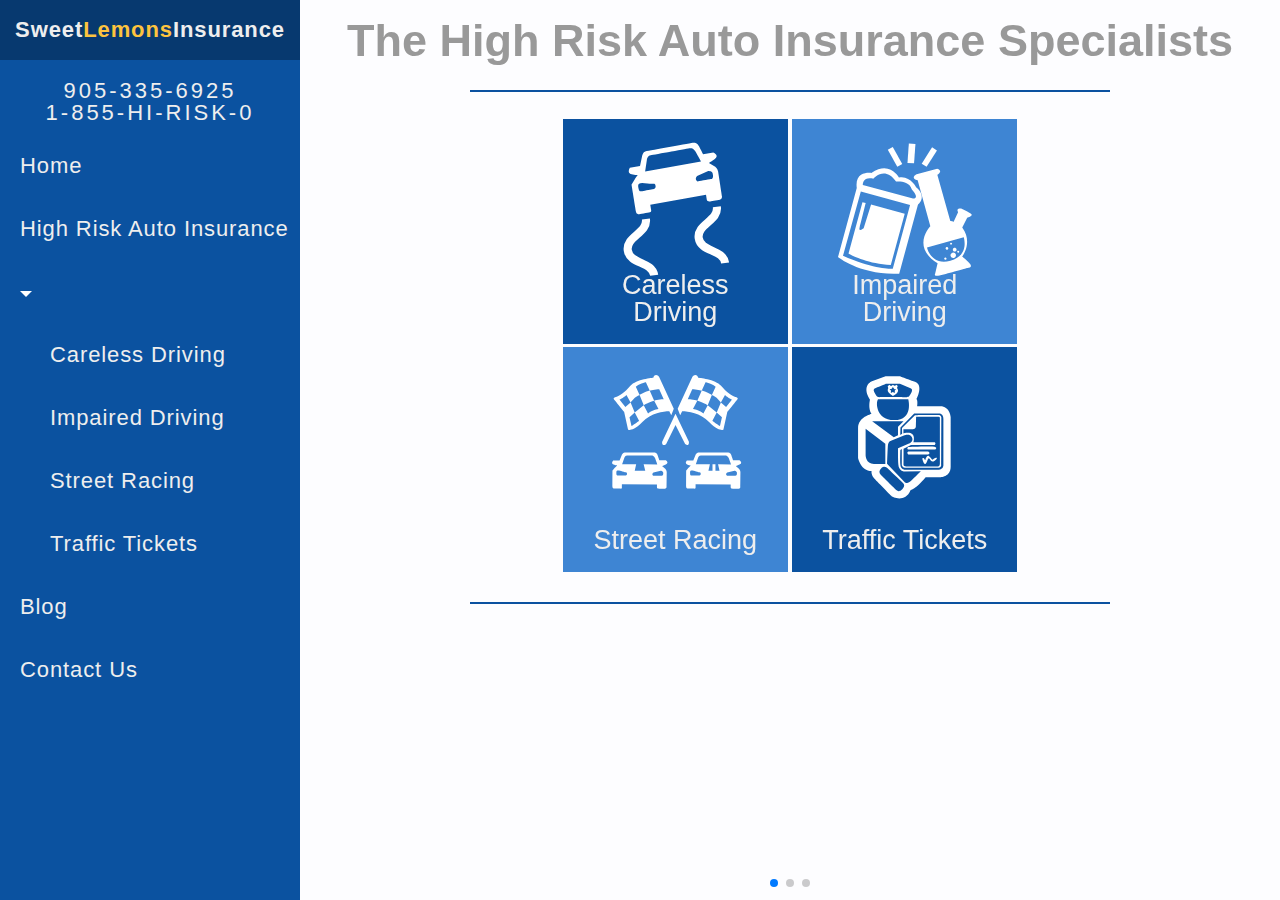
==== html/index.html @ dff1c1fb "added swiper pagination, + lots of debugging -jack" ====
<!DOCTYPE html>
<html>
<head>
	<meta charset="utf-8">
	<meta name="viewport" content="width=device-width, initial-scale=1.0, user-scalable=no, width=360, height=640">
	<meta name="description" content="High Risk Auto Insurance | Burlington.">
	<meta name="author" content="Arkell Tech Inc">
	<title>Sweet Lemons Insurance</title>
	<link rel="stylesheet" href="style/style.css">
	<link rel="stylesheet" href="swiper/css/swiper.min.css">
	<script src="https://ajax.googleapis.com/ajax/libs/jquery/3.3.1/jquery.min.js"></script>
</head>
<body>

	
	<div id="container" class="containerPortrait">
		<div id="content" class="contentPortrait">
			<!----------------------- content goes here ----------------------->
				<!-- Slider main container -->
				<div class="swiper-container">
					<!-- Additional required wrapper -->
					<div class="swiper-wrapper">
						<!-- Slides -->
						
						<!-- Page 1 --------------------------------------->
						<div id="page1" class="swiper-slide">
							<h1 class="pageTitle">The High Risk Auto Insurance Specialists</h1>
							<div class="hLine"></div>
							<div id="boxContainer">
						
								<div id="carelessDrivingBox" class="iconBox">
									<div class="icons"><img src="icons/cdIcon.svg" alt="Careless Driving Icon"></div>
									<div class="iconLabel">Careless Driving</div>
								</div>
							
								<div id="impairedDrivingBox" class="iconBox">
									<div class="icons"><img src="icons/idIcon.svg" alt="Impaired Driving Icon"></div>
									<div class="iconLabel">Impaired Driving</div>
								</div><br />
							
								<!-- 2 elements per line-->
							
								<div id="streetRacingBox" class="iconBox">
									<div class="icons"><img src="icons/srIcon.svg" alt="Street Racing Icon"></div>
									<div class="iconLabel">Street Racing</div>
								</div>
							
								<div id="trafficTicketsBox" class="iconBox">
								
									<div class="icons"><img src="icons/ttIcon.svg" alt="Traffic Tickets Icon"></div>
									<div class="iconLabel">Traffic Tickets</div>
								</div>
							
							</div>
							<div class="hLine"></div>
						</div>
						
						<!-- Page 2 --------------------------------------->
						<div id="page2" class="swiper-slide">
							<h1 class="pageTitle">Why am I a High Risk Driver?</h1>
							<div class="infoBoxLine">
								<div class="infoBox">
									<div class="infoBoxTitle">Speeding</div>
									<div class="infoBoxContent">1-15km/h</a>.</div>
									<div class="infoBoxHighlight">$17.50 - $52.50<br />0 Demerit Points</div>
									<a href=""><div class="infoBoxLink">Read more on speeding.</div></a>
									<a href="http://ontariospeeding.com/speeding-ticket-penalties/speeding-ticket-fines/"><div class="infoBoxFooter">A detailed breakdown of speeding ticket costs</div></a>
								
								</div>
							</div>
							<div class="didYouKnowBox">
								<div class="didYouKnow">Going faster?</div>
									<ul>
										<li>1-15km/h</li>
										<li>16-29km/h</li>
										<li>30-49km/h</li>
										<li>50+km/h</li>
										<li>Fighting a ticket</li>
									</ul>
							</div>
							<div class="phoneBox"><a href="tel:1-855-447-4750">Call us for a FREE QUOTE: 1-855-HI-RISK-0</a></div>
						</div>
						
						<!-- Page 3 --------------------------------------->
						<div id="page3" class="swiper-slide">
							<br>
							Heyyyy woah look i'm a page 3
						</div>
						
					</div>
					
					<!-- Pagination buttons -->
					<div class="swiper-pagination"></div>
					
				</div>
			<!----------------------- content ends here ----------------------->
		</div>
		
		
		<div id="botMenu" class="botMenuPortrait">
			<div id="botLeft">
				<div id="botTitle">Home Page</div>
				<div id="botSubTitle">High Risk Auto Insurance Specialists<br />1/5</div>
			</div>
			<div id="botRight"></div>		
		</div>
		
		
		<div id="blackBox" onclick="hideMenu()"></div>
	
	</div>
	
	
	<div id="sideMenu" class="sideMenuPortrait">
		<ul>
			<a href=""><li id="sideMenuTitle" class="sideMenuTitlePortrait">Sweet<div class="lemons">Lemons</div>Insurance</li></a>
			<li id="sideMenuPhone"><a href="tel:905-335-6925">905-335-6925</a><br /><a href="tel:1-855-447-4750">1-855-HI-RISK-0</a></li>
			<a href=""><li>Home</li></a>
			<a href=""><li>High Risk Auto Insurance <div id="dropDownArrow"></div></li></a>
			<a href=""><li class="subMenu">Careless Driving</li></a>
			<a href=""><li class="subMenu">Impaired Driving</li></a>
			<a href=""><li class="subMenu">Street Racing</li></a>
			<a href=""><li class="subMenu">Traffic Tickets</li></a>
			<a href=""><li>Blog</li></a>
			<a href=""><li>Contact Us</li></a>
		</ul>
	</div>
	<div id="topMenu" class="topMenuPortrait">
		<button id="menuButton" class="menuButtonPortrait" onclick="toggleMenu()">I I I</button>
		<a href="tel:1-855-447-4750">
			<button id="phoneIcon" onclick="togglePhone()"><img src="icons/phoneIcon.svg" alt="Phone Icon"></button></a>
	</div>
	<div id="topTitle" class="topTitlePortrait">
		<button id="title" onclick="sendHome()">Sweet<div class="lemons">Lemons</div>Insurance</button>
	</div>
	
	
	<script type="text/javascript" src="swiper/js/swiper.min.js"></script>
	<script type="text/javascript" src="scripts/dopamine.js"></script>
</body>

</html>
---- html/style/style.css ----
/*--------------------------------------------------------------------- CSS RESET -------------------------------------------------------------------------- */
html, body, div, span, applet, object, iframe,
h1, h2, h3, h4, h5, h6, p, blockquote, pre,
a, abbr, acronym, address, big, cite, code,
del, dfn, em, font, img, ins, kbd, q, s, samp,
small, strike, strong, sub, sup, tt, var,
dl, dt, dd, ol, ul, li,
fieldset, form, label, legend,
table, caption, tbody, tfoot, thead, tr, th, td {
	margin: 0;
	padding: 0;
	border: 0;
	outline: 0;
	font-weight: inherit;
	font-style: inherit;
	font-size: 100%;
	vertical-align: baseline;
	text-decoration: none;
}
section, article, aside, header, footer, nav, dialog, figure {
	display:block;
}
:focus {
	outline: 0;
}
body {
	line-height: 1;
	color: black;
	background: white;
	overflow: hidden;
}
ol, ul {
	list-style: none;
}
table {
	border-collapse: separate;
	border-spacing: 0;
}
caption, th, td {
	text-align: left;
	font-weight: normal;
}
blockquote:before, blockquote:after,
q:before, q:after {
	content: "";
}
blockquote, q {
	quotes: "" "";
}
/*--------------------------------------------------------------------- END OF RESET -------------------------------------------------------------------------- */
*{
	font-family: Calibri, Candara, Segoe, "Segoe UI", Optima, Arial, sans-serif;
	box-sizing: border-box;
	color: #EEE;
}
li:hover {
	background-color: rgba(255, 255, 255, 0.2);
}
body {
	background-color: #FDFDFF;
}
.addressButton {
	padding: 2vh 0 0 0;
	float: right;
	color: #333;
	font-weight: 100;
	font-size: 3.5vmin;
	font-style: italic;
	display: inline-block;
	width: 40%;
	text-align: center;
}
.addressButton img {
	width: 8vmin;
	height: 8vmin;
}
.addressText {
	float: left;
	padding: 4vh 0 0 0;
	display: inline-block;
	color: inherit;
	width: 60%;
}
.alignLeft {
	text-align: left;
	text-indent: 5vmin;
}

.callBackBox {
	text-align: center;
	color: white;
	font-weight: bold;
	font-size: 4vmin;
	letter-spacing: 0.1vmin;
	padding: 1.5vh 3vw 1.5vh 3vw;
	border-radius: 1vmin;
	background-color: #029eb6;
	width: 90%;
	margin: 2vh auto 2vh auto;
	box-shadow: 0.5vmin 0.5vmin 1vmin #888;
}
.contentContainer {
	border-top: 1px solid #CCC;
	width: 92%;
	margin: 0 auto 0 auto;
	padding: 2vh 0 0 0;
}
.darker {
	color: #333 !important;
}
.didYouKnowBox {
	display: inline-block;
	float: right;
	margin: 4vh 0 0 0;
	padding: 3vh 0 0 4vw;
	text-align: left;
	width: 40%;
}
.didYouKnow {
	color: #555 !important;
	font-weight: bold;
	font-size: 5vmin;
	letter-spacing: 0.2vmin;
	margin: 0 0 2vh 0;
}
.didYouKnowBox ul li {
	color: #0b52a0;
	line-height: 5vh;
	font-weight: bold;
	font-size: 3.5vmin;
}

.displayNone {
	display: none;
}
.emailIcon {
	display: inline-block;
	margin: 0 2vmin 0 2vmin;
}
.emailIcon img {
	width: 5vmin;
	height: 5vmin;
}
.extIcon {
	margin: 0 2vmin 0 2vmin;
	display: inline-block;
}
.extIcon img {
	width: 5vmin;
	height: 5vmin;
}
.fullListing {
	display: inline-block;
	line-height: 4vmin !important;
	vertical-align: middle;
}
.fullListing img {
	vertical-align: top;
	width: 4vmin !important;
	height: 4vmin !important;
}
.hLine {
	width: 30%;
	border-bottom: 2px solid #0b52a0;
	line-height: 1vh;
	margin: 3vh auto 3vh auto;
	/* do a line */
}
.hoursBox {
	color: #666;
	font-weight: bold;
	font-size: 3vmin;
	line-height: 3.5vmin;
	letter-spacing: 0.2vmin;
	padding: 2vh 3vw 2vh 3vw;
	border-radius: 2vmin;
	background-color: #FFFFBD;
	margin: 2vh auto 2vh auto;
	width: 80%;
	text-align: center;
}
.iconBox {
	position: relative;
	display: inline-block;
	width: 25vmin;
	height: 25vmin;
}
.iconLabel {
	position: absolute;
	font-size: 3vmin;
	width: 100%;
	bottom: 0;
	padding: 2vmin;
}
.icons {
	width: 25vmin;
	height: 25vmin;
	object-fit: contain;
}
.icons img{
	display: block;
	margin: 2.5vmin auto 0 auto;
	vertical-align: middle;
	width: 15vmin;
	height: 15vmin;
	
}
.infoBoxLine {
	display: inline-block;
	float: left;
	margin: 2vh 0 2vh 0;
	width: 60%;
	border-right: 1px solid #EEE;
	padding: 0 0 0 0;
}
.infoBox {
	width: 90%;
	height: 100%;
	margin: 2vh 0 2vh 0;
	padding: 3vh 3vw 3vh 3vw;
	border: 1px solid #EEE;
	border-radius: 0.5vmin;
	text-align: left;
	background-color: white;
}
.infoBoxAddress {
	color: #555;
	font-weight: bold;
	font-size: 3.5vmin;
	line-height: 3.5vmin;
}
.infoBoxContent {
	color: #555;
	font-weight: regular;
	font-size: 4vmin;
	letter-spacing: 0.1vmin;
	padding: 2vh 0 2vh 0;
}
.infoBoxFooter {
	color: #0b52a0;
	text-align: center;
	font-weight: regular;
	font-size: 3vmin;
	letter-spacing: 0.1vmin;
	padding: 1vh 0 1vh 0;
}
.infoBoxHighlight {
	color: #666;
	font-weight: bold;
	font-size: 3vmin;
	line-height: 3.5vmin;
	letter-spacing: 0.1vmin;
	padding: 2vh 3vw 2vh 3vw;
	border-radius: 2vmin;
	background-color: #D7FFFF;
}
.infoBoxLink {
	text-align: center;
	color: white;
	font-weight: bold;
	font-size: 3vmin;
	letter-spacing: 0.1vmin;
	padding: 1.5vh 3vw 1.5vh 3vw;
	border-radius: 1vmin;
	background-color: #029eb6;
	width: 80%;
	margin: 2vh auto 2vh auto;
	box-shadow: 0.1vmin 0.1vmin 0.1vmin #AAA;
}
.infoBoxTitle {
	color: #555;
	font-weight: bold;
	font-size: 5vmin;
	letter-spacing: 0.2vmin;
}
.jobTitle {
	color: #333;
	font-weight: 100;
	padding: 0 0 0.5vh 0;
}
.leftContainer {
	display: inline-block;
	float: left;
	width: 40%;
	border-right: 1px solid #CCC;
}
.lemons {
	display: inline;
	color: #fdc43e !important;
}
.page {
	position: absolute;
	width: inherit;
	height: 100%;
}
.pageSubTitle {
	color: #999;
	font-size: 4vmin;
	font-weight: bold;
	text-align: left;
}
.pageTitle {
	color: #999;
	font-size: 5vmin;
	font-weight: bold;
	margin-top: 2vh;
}
.phoneBox {
	text-align: center;
	color: white;
	font-weight: bold;
	font-size: 4vmin;
	letter-spacing: 0.1vmin;
	padding: 1.5vh 3vw 1.5vh 3vw;
	border-radius: 1vmin;
	background-color: #fdc43e;
	width: 90%;
	margin: 2vh auto 2vh auto;
	box-shadow: 0.5vmin 0.5vmin 1vmin #888;
}
.phoneBox a {
	color: inherit;
}
.rightContainer {
	display: inline-block;
	float: right;
	width: 60%;
	padding: 0 0 0 4vmin;
	height: 100%;
}
.selected {
	background-color: rgba(255, 255, 255, 0.2);
}
.staffMember {
	border-top: 1px solid #CCC;
	padding-top: 1vh;
	margin: 1vh auto 0 auto;
	width: 90%;
	color: #333;
	font-size: 3.5vmin;
	font-weight: bold;
	line-height: 5vmin;
}
.subMenu {
	text-indent: 30px;
	font-weight: lighter;
}
.swiper-container {
	width: 100%;
	height: 100%;
	
	
	text-align: center;
}
.swiper-scrollbar {
	height: 20vh;
}
.swiper-slide {
	color:black;
}
.swiper-wrapper {
	
}
.text2 {
	text-align: left;
	font-size: 5vw;
	font-weight: lighter;
	text-indent: 5vw;
	line-height: 5vw;
	color: #1c252b;
}
.underline {
	color: inherit;
	text-decoration: underline;
}
/* ------------------------------------------------ Common ID styles ------------------------------------------------- */
#bigolbox {
	position: absolute;
	top: 5%;
	left: 5%;
	width: 90%;
	height: 90%;
	text-align: center;
	vertical-align: middle;
	color: black;
}
#blackBox {
	position: absolute;
	top: 0;
	left: 0;
	width: 100%;
	height: 100%;
	background: linear-gradient(to right, black, rgba(255,0,0,0));
	opacity: 0;
	z-index: 11;
}
#boxContainer {
	width: 100%;
	margin: 0 auto 0 auto;
}
#botMenu {
	
}
#botLeft {
	position: relative;
	float: left;
	display: inline;
	text-align: center;
	width: 30vw;
	height: 20vh;
	color: white;
}
#botRight {
	position: relative;
	float: right;
	display: inline;
	width: 70vw;
	height: 20vh;
	background-color: #0b52a0;
}
#botSubTitle {
	font-size: 1.8vh;
	line-height: 2vh;
	width: 90%;
	margin: 0 auto 0 auto;
}
#botTitle {
	
	font-size: 3vh;
	border: 2px solid white;
	width: 20vw;
	padding: 1vh 1vh 1.5vh 1vh;
	margin: 2vh auto 2vh auto;
}
#carelessDrivingBox {
	background-color: #0b52a0;
}

#container {
	position: absolute;
	width: inherit;
	
}
#content {
	
	top: 0;
	left: 0;
	width: 100%;
	text-align: center;
	
}
#dropDownArrow {
	display: inline-block;
	width: 0; 
	height: 0;
	padding-bottom: 2px;
	border-left: 6px solid transparent;
	border-right: 6px solid transparent;
	border-top: 6px solid white;
}
#impairedDrivingBox {
	background-color: #3E85D3;
}
#map {
	width: 40vmin;
	height: 40vmin;
}
#menuButton {
	position: relative;
	z-index: 10;
	float: left;
	display: block;
	width: calc(10vh);
	height: calc(10vh);
	min-height: 44px;
	font-size: 4vh;
	letter-spacing: -0.5vh;
	background-color: #0b52a0;
	border: none;
	/* various browser font rotators and de-selectors*/
	-webkit-transform: rotate(-90deg);
	-moz-transform: rotate(-90deg);
	-ms-transform: rotate(-90deg);
	-o-transform: rotate(-90deg);
	filter: progid:DXImageTransform.Microsoft.BasicImage(rotation=3);
	-webkit-user-select: none;      
	-moz-user-select: none;
	-ms-user-select: none; 
	user-select: none;
}
#phoneIcon {
	position: relative;
	z-index: 10;
	float: right;
	display: inline-block;
	width: calc(10vh);
	height: calc(10vh);
	min-width: 44px;
	min-height: 44px;
	background-color: #0b52a0;
	border: none;
}
#phoneIcon img {
	width: 8vmin;
	height: 8vmin;
}
#sideMenu {
	position: absolute;
	display: table;
	background-color: #0b52a0;
	z-index: 20;
}
#sideMenu ul {
	display: table-cell;
}
#sideMenu ul li {
	display: block;
	padding-left: 20px;
	vertical-align: middle;
	line-height: 7vh;
	font-size: 5vw;
	letter-spacing: 0.1vmin;
	font-weight: regular;
}
#sideMenuPhone {
	background-color: #0b52a0;
	font-weight: bold;
	text-align: center;
}
#sideMenuTitle {
	background-color: rgba(0, 0, 0, 0.3);
	font-weight: bold;
	text-align: center;
}
#streetRacingBox {
	clear: both;
	background-color: #3E85D3;
}
#title {
	background-color: #0b52a0;
	border: none;
	font-size: 5vw;
	text-align: center;
}
#topMenu {
	position: absolute;
	line-height: 10vh;
}
#topTitle {
	position: relative;
	line-height: 10vh;
	width: 100%;
	text-align: center;
	background-color: #0b52a0;
}
#trafficTicketsBox {
	background-color: #0b52a0;
}

/* ---------------------------Portrait Classes-------------------------------- */
	
	.botMenuPortrait {
		position: absolute;
		top: 70vh;
		left: 0;
		width: 100vw;
		height: 20vh;
		background-color: #0b52a0;
	}
	.containerPortrait {
		top: 10vh;
		left: 0;
		height: 90vh;
	}
	.contentPortrait {
		height: calc(100% - 20vh);
	}
	.menuButtonPortrait {
	}
	.pageTitlePortrait {

	}
	.sideMenuPortrait {
		top: 10vh;
		left: -300px;
		width: 300px;
		height: 90vh;
	}
	.sideMenuPhonePortrait {
		display: none !important;
	}
	.sideMenuTitlePortrait {
		display: none !important;
	}
	.topMenuPortrait {
		top: 0;
		left: 0;
		width: 100vw;
		height: 10vh;
		background-color: #0b52a0;
	}

/* -------------------------------------Landscape classes --------------------------------------*/
	.blackBoxLandscape {
		display: none;
	}
	.botMenuLandscape {
		display: none !important;
	}
	.containerLandscape {
		top: 0;
		left: 300px;
		height: 100vh;
	}
	.contentLandscape {
		height: 100%;
	}
	.menuButtonLandscape {
		display: none !important;
	}
	.pageTitleLandscape {
	}
	.sideMenuLandscape {
		top: 0;
		left: 0;
		width: 300px;
		height: 100vh;
	}
	.sideMenuLandscape ul li {
		font-size: 22px !important;
	}
	.sideMenuPhoneLandscape {
		font-weight: normal !important;
		letter-spacing: 3px !important;
		font-size: 22px !important;
		line-height: 22px !important;
		padding: 20px 0 10px 0 !important;
	}
	.sideMenuPhoneLandscape a {
		/*pointer-events: none;*/
	}
	.sideMenuTitleLandscape {
		font-size: 22px !important;
		line-height: 60px !important;
		padding: 0px !important;
	}
	.topMenuLandscape {
		display: none !important;
	}
	.topTitleLandscape {
		display: none !important;
	}
	
/* ------------------------------------------------ Class Media Queries ------------------------------------------------- */
@media screen and (min-width: 800px) {
	.text2 {
		font-size: 24px;
		line-height: 32px;
		margin-left: auto;
		margin-right: auto;
		text-indent: 0;
		width: 50vw;
	}
	.hLine {
		width: 50vw;
		margin-left: auto;
		margin-right: auto;
	}
}
@media screen and (min-width: 450px) and (orientation: portrait) {
	.sideMenuPortrait ul li {
		font-size: 3vw !important;
	}
}
@media (min-aspect-ratio: 3/4) {
	.botMenuPortrait {
		display: none !important;
	}
	.contentPortrait {
		height: 100%;
	}
}
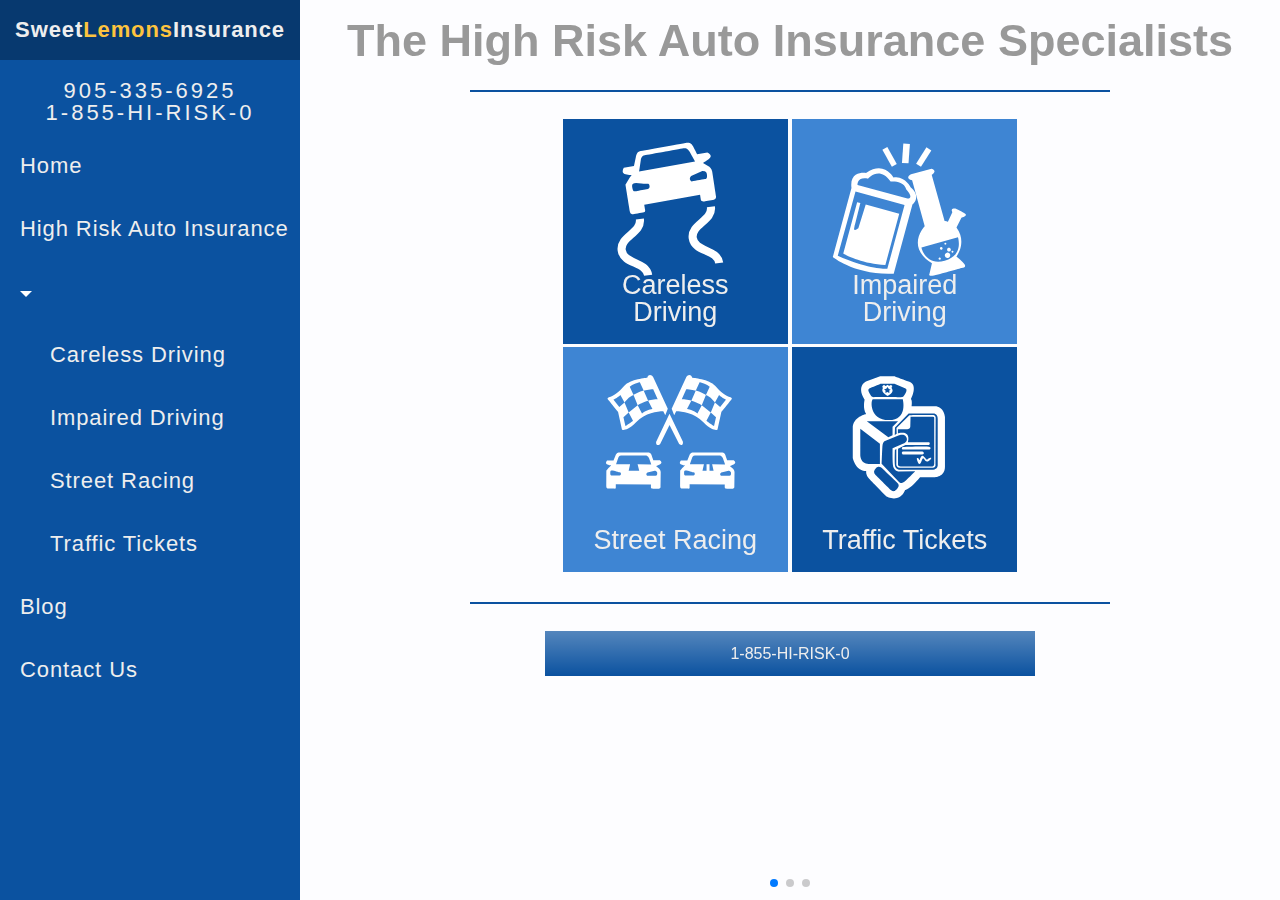
==== commit 20e972dd: "i did stuff" ====
--- a/html/index.html
+++ b/html/index.html
@@ -53,40 +53,23 @@
 							
 							</div>
 							<div class="hLine"></div>
+							<div class="phoneBox"><a href="tel:1-855-447-4750">1-855-HI-RISK-0</a></div>
 						</div>
 						
 						<!-- Page 2 --------------------------------------->
 						<div id="page2" class="swiper-slide">
-							<h1 class="pageTitle">Why am I a High Risk Driver?</h1>
-							<div class="infoBoxLine">
-								<div class="infoBox">
-									<div class="infoBoxTitle">Speeding</div>
-									<div class="infoBoxContent">1-15km/h</a>.</div>
-									<div class="infoBoxHighlight">$17.50 - $52.50<br />0 Demerit Points</div>
-									<a href=""><div class="infoBoxLink">Read more on speeding.</div></a>
-									<a href="http://ontariospeeding.com/speeding-ticket-penalties/speeding-ticket-fines/"><div class="infoBoxFooter">A detailed breakdown of speeding ticket costs</div></a>
-								
-								</div>
+							<h1 class="pageTitle">30 Second Breakdown</h1>
+							<iframe id="vid" src="https://www.youtube.com/embed/xKG1bKg4ksY?rel=0" frameborder="0" allow="autoplay; encrypted-media" allowfullscreen></iframe>
+							<div class="infoBox" id="caption">
+								<div class="infoBoxContent">"A couple of driving mistakes can really sour your car insurance rates. Sweet Lemons Insurance introduced Kate to their driver therapy program..."</div>
 							</div>
-							<div class="didYouKnowBox">
-								<div class="didYouKnow">Going faster?</div>
-									<ul>
-										<li>1-15km/h</li>
-										<li>16-29km/h</li>
-										<li>30-49km/h</li>
-										<li>50+km/h</li>
-										<li>Fighting a ticket</li>
-									</ul>
-							</div>
-							<div class="phoneBox"><a href="tel:1-855-447-4750">Call us for a FREE QUOTE: 1-855-HI-RISK-0</a></div>
 						</div>
 						
 						<!-- Page 3 --------------------------------------->
 						<div id="page3" class="swiper-slide">
-							<br>
-							Heyyyy woah look i'm a page 3
+							
+						
 						</div>
-						
 					</div>
 					
 					<!-- Pagination buttons -->
--- a/html/style/style.css
+++ b/html/style/style.css
@@ -59,14 +59,25 @@
 body {
 	background-color: #FDFDFF;
 }
+::-webkit-input-placeholder { /* Chrome/Opera/Safari */
+  color: #CCC;
+}
+::-moz-placeholder { /* Firefox 19+ */
+  color: #CCC;
+}
+:-ms-input-placeholder { /* IE 10+ */
+  color: #CCC;
+}
+:-moz-placeholder { /* Firefox 18- */
+  color: #CCC;
+}
 .addressButton {
-	padding: 2vh 0 0 0;
+	display: inline-block;
 	float: right;
 	color: #333;
 	font-weight: 100;
 	font-size: 3.5vmin;
 	font-style: italic;
-	display: inline-block;
 	width: 40%;
 	text-align: center;
 }
@@ -76,7 +87,6 @@
 }
 .addressText {
 	float: left;
-	padding: 4vh 0 0 0;
 	display: inline-block;
 	color: inherit;
 	width: 60%;
@@ -85,19 +95,8 @@
 	text-align: left;
 	text-indent: 5vmin;
 }
-
-.callBackBox {
-	text-align: center;
-	color: white;
-	font-weight: bold;
-	font-size: 4vmin;
-	letter-spacing: 0.1vmin;
-	padding: 1.5vh 3vw 1.5vh 3vw;
-	border-radius: 1vmin;
-	background-color: #029eb6;
-	width: 90%;
-	margin: 2vh auto 2vh auto;
-	box-shadow: 0.5vmin 0.5vmin 1vmin #888;
+.clearBoth {
+	clear: both;
 }
 .contentContainer {
 	border-top: 1px solid #CCC;
@@ -149,6 +148,56 @@
 	width: 5vmin;
 	height: 5vmin;
 }
+.formBox {
+	margin: 4vh 0;
+	line-height: 3.5vh;
+}
+.formBox button {
+	background: linear-gradient(to bottom, rgba(255,255,255,0.3), rgba(255,255,255,0));
+	background-color: #0b52a0;
+	color: white !important;
+	line-height: 5vh;
+	float: none !important;
+	margin: 2vh auto !important;
+	width: 50% !important;
+	text-align: center !important;
+}
+.formBox label {
+	display: inline-block;
+	color: #AAA;
+	font-weight: 700;
+	width: 30%;
+	text-align: right;
+}
+.formBox input {
+	padding: 2px 4px;
+}
+.formBox button,.formBox select,.formBox input,.formBox textarea {
+	float: right;
+	font-size: inherit;
+	color: #333;
+	width: 60%;
+	margin: 0 5%;
+	text-align: left;
+	border: 1px solid #AAA;
+    -webkit-border-radius: 4px;
+    -moz-border-radius: 4px;
+    border-radius: 4px;
+    -webkit-box-shadow: inset 0 1px 3px rgba(0,0,0,0.10), 0px 1px 0 rgba(255,255,255,0.4);
+    -moz-box-shadow: inset 0 1px 3px rgba(0,0,0,0.10),0px 1px 0 rgba(255,255,255,0.4);
+    box-shadow: inset 0 1px 3px rgba(0,0,0,0.10), 0px 1px 0 rgba(255,255,255,0.4);
+    -webkit-transition: border linear .2s,box-shadow linear .2s;
+    -moz-transition: border linear .2s,box-shadow linear .2s;
+    -ms-transition: border linear .2s,box-shadow linear .2s;
+    -o-transition: border linear .2s,box-shadow linear .2s;
+    transition: border linear .2s,box-shadow linear .2s;
+	overflow: hidden;
+	
+}
+.formBox select option {
+	font-size: inherit;
+	color: inherit;
+}
 .fullListing {
 	display: inline-block;
 	line-height: 4vmin !important;
@@ -158,6 +207,9 @@
 	vertical-align: top;
 	width: 4vmin !important;
 	height: 4vmin !important;
+}
+.halfOpacity {
+	opacity: 0.2;
 }
 .hLine {
 	width: 30%;
@@ -185,6 +237,10 @@
 	width: 25vmin;
 	height: 25vmin;
 }
+.iconBoxBig {
+	width: 50vmin;
+	height: 50vmin;
+}
 .iconLabel {
 	position: absolute;
 	font-size: 3vmin;
@@ -192,10 +248,21 @@
 	bottom: 0;
 	padding: 2vmin;
 }
+.iconLabelBig {
+	position: absolute;
+	font-size: 6vmin;
+	width: 100%;
+	bottom: 0;
+	padding: 2vmin 2vmin 4vmin 2vmin;
+}
 .icons {
 	width: 25vmin;
 	height: 25vmin;
 	object-fit: contain;
+}
+.iconsBig {
+	width: 50min;
+	height: 50vmin;
 }
 .icons img{
 	display: block;
@@ -205,6 +272,12 @@
 	height: 15vmin;
 	
 }
+.iconsBig img{
+	margin-top: 5vmin;
+	margin-left: 10vmin;
+	width: 30vmin;
+	height: 30vmin;
+}
 .infoBoxLine {
 	display: inline-block;
 	float: left;
@@ -216,7 +289,7 @@
 .infoBox {
 	width: 90%;
 	height: 100%;
-	margin: 2vh 0 2vh 0;
+	margin: 2vh auto 2vh auto;
 	padding: 3vh 3vw 3vh 3vw;
 	border: 1px solid #EEE;
 	border-radius: 0.5vmin;
@@ -224,10 +297,11 @@
 	background-color: white;
 }
 .infoBoxAddress {
+	display: inline-block;
 	color: #555;
 	font-weight: bold;
-	font-size: 3.5vmin;
-	line-height: 3.5vmin;
+	font-size: 3vmin;
+	line-height: 3vmin;
 }
 .infoBoxContent {
 	color: #555;
@@ -306,25 +380,29 @@
 	margin-top: 2vh;
 }
 .phoneBox {
-	text-align: center;
-	color: white;
-	font-weight: bold;
-	font-size: 4vmin;
-	letter-spacing: 0.1vmin;
-	padding: 1.5vh 3vw 1.5vh 3vw;
-	border-radius: 1vmin;
+	background: linear-gradient(to bottom, rgba(255,255,255,0.3), rgba(255,255,255,0));
+	background-color: #0b52a0;
+	color: white !important;
+	line-height: 5vh;
+	float: none !important;
+	margin: 2vh auto !important;
+	width: 50% !important;
+	text-align: center !important;
+}
+.phoneBox {
+	color: inherit;
+}
+.phoneBox:hover {
 	background-color: #fdc43e;
-	width: 90%;
-	margin: 2vh auto 2vh auto;
-	box-shadow: 0.5vmin 0.5vmin 1vmin #888;
-}
-.phoneBox a {
-	color: inherit;
+}
+.quote {
+	clear: both;
 }
 .rightContainer {
 	display: inline-block;
 	float: right;
 	width: 60%;
+	max-width: 60%;
 	padding: 0 0 0 4vmin;
 	height: 100%;
 }
@@ -395,11 +473,13 @@
 	z-index: 11;
 }
 #boxContainer {
-	width: 100%;
-	margin: 0 auto 0 auto;
+}
+#boxContainer img {
+	width: 80%;
+	padding-right: 5%;
 }
 #botMenu {
-	
+	background: linear-gradient(to top, rgba(11,82,160,1), rgba(255,255,255,1));
 }
 #botLeft {
 	position: relative;
@@ -432,6 +512,11 @@
 	padding: 1vh 1vh 1.5vh 1vh;
 	margin: 2vh auto 2vh auto;
 }
+#caption {
+	height: 25vh;
+	font-style: italic;
+	text-align: center;
+}
 #carelessDrivingBox {
 	background-color: #0b52a0;
 }
@@ -442,7 +527,6 @@
 	
 }
 #content {
-	
 	top: 0;
 	left: 0;
 	width: 100%;
@@ -462,8 +546,9 @@
 	background-color: #3E85D3;
 }
 #map {
-	width: 40vmin;
-	height: 40vmin;
+	width: 100%;
+	height: 20vh;
+	padding-bottom: 4vmin;
 }
 #menuButton {
 	position: relative;
@@ -556,16 +641,20 @@
 #trafficTicketsBox {
 	background-color: #0b52a0;
 }
+#vid {
+	margin-top: 5vh;
+	width: 80vmin;
+	height: 45vmin;
+}
 
 /* ---------------------------Portrait Classes-------------------------------- */
 	
 	.botMenuPortrait {
 		position: absolute;
-		top: 70vh;
+		top: 80vh;
 		left: 0;
 		width: 100vw;
 		height: 20vh;
-		background-color: #0b52a0;
 	}
 	.containerPortrait {
 		top: 10vh;
@@ -573,7 +662,7 @@
 		height: 90vh;
 	}
 	.contentPortrait {
-		height: calc(100% - 20vh);
+		height: calc(100% - 10vh);
 	}
 	.menuButtonPortrait {
 	}
@@ -653,6 +742,9 @@
 	
 /* ------------------------------------------------ Class Media Queries ------------------------------------------------- */
 @media screen and (min-width: 800px) {
+	.formBox {
+		font-size: 24px;
+	}
 	.text2 {
 		font-size: 24px;
 		line-height: 32px;
@@ -668,6 +760,9 @@
 	}
 }
 @media screen and (min-width: 450px) and (orientation: portrait) {
+	.formBox {
+		font-size: 24px;
+	}
 	.sideMenuPortrait ul li {
 		font-size: 3vw !important;
 	}
@@ -679,4 +774,7 @@
 	.contentPortrait {
 		height: 100%;
 	}
-}
+	#map {
+	height: 35vh;
+	}
+}
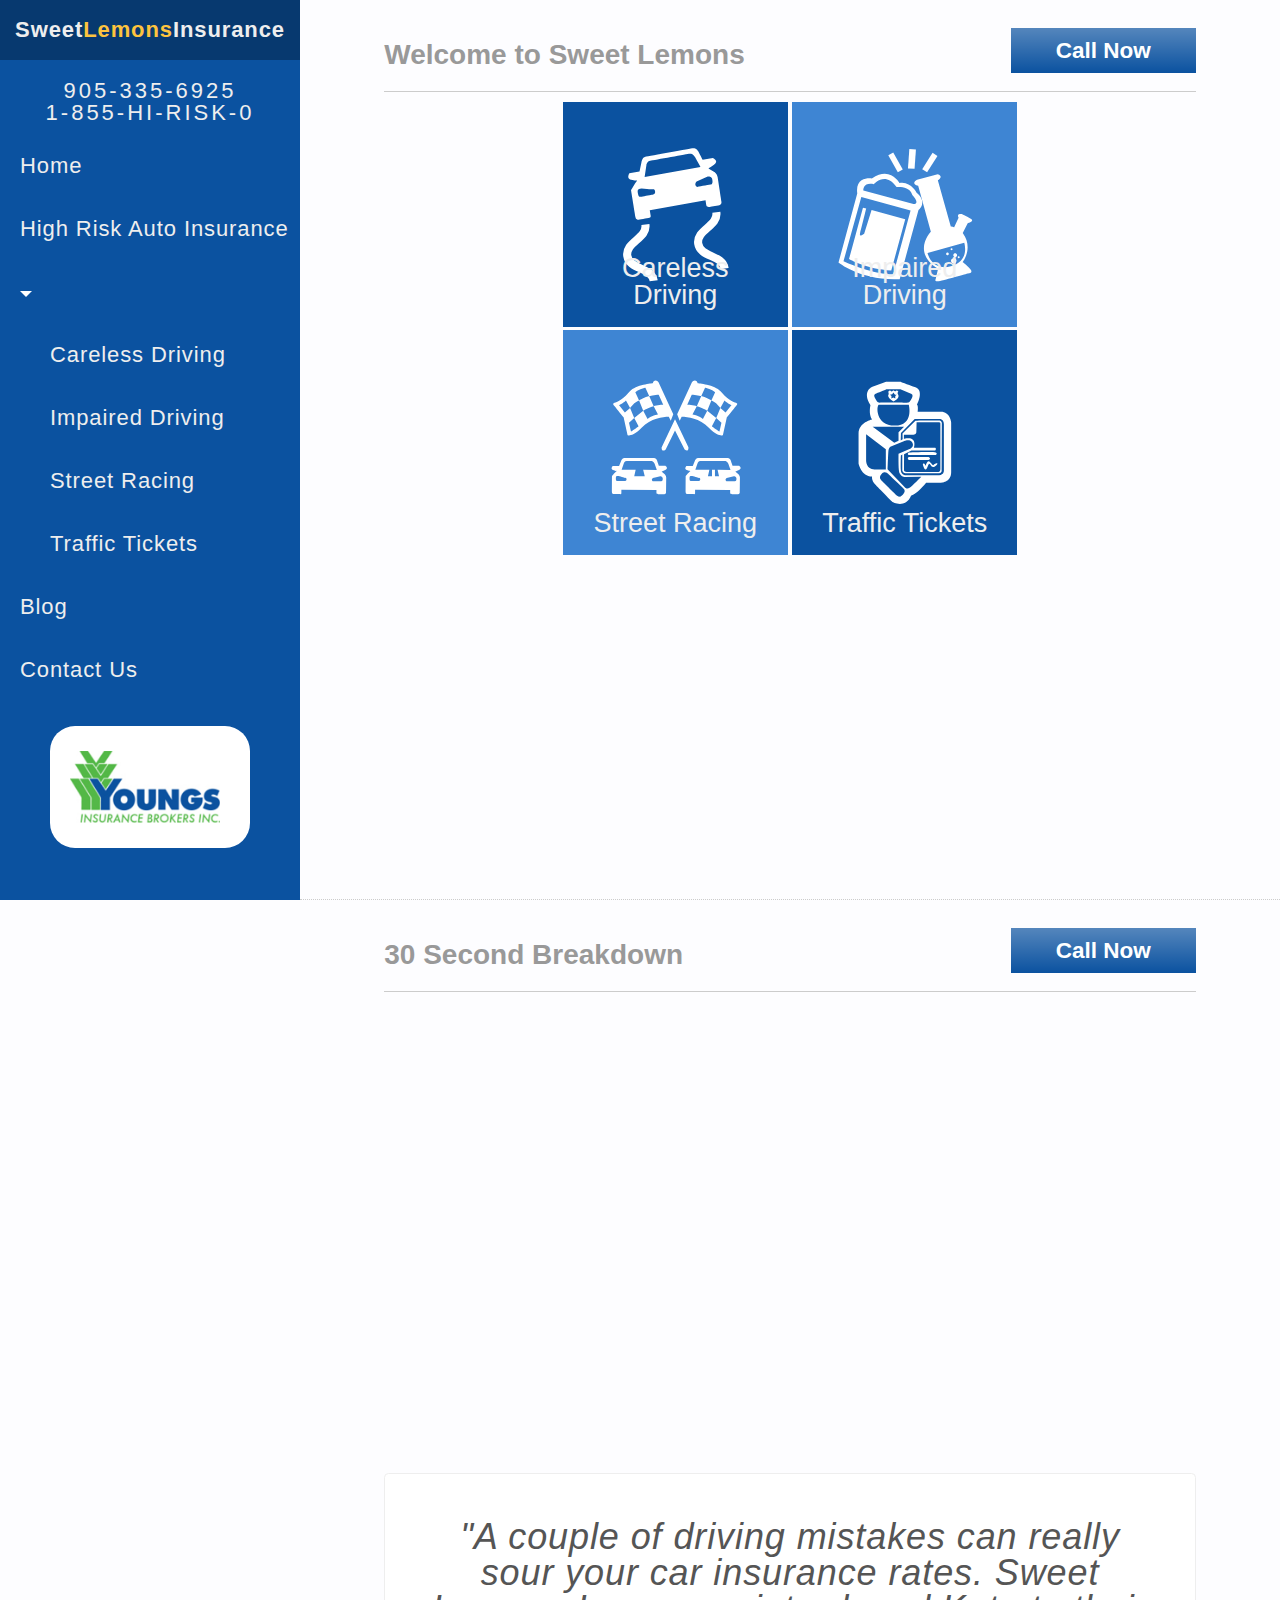
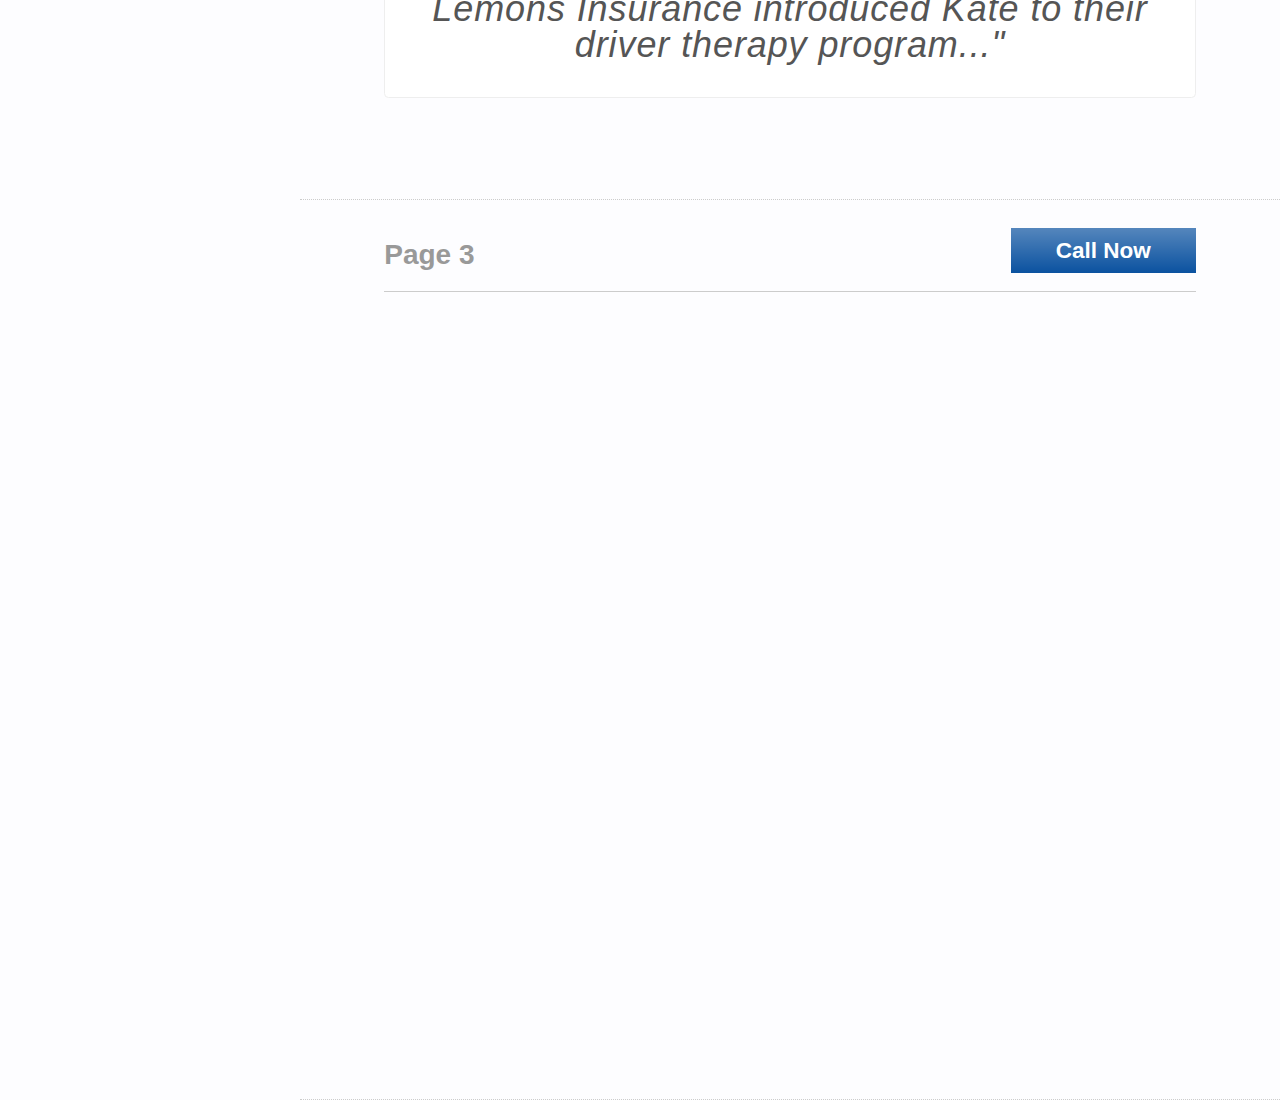
==== commit 2d2ed65e: "Adjusted other pages for new pagination" ====
--- a/html/index.html
+++ b/html/index.html
@@ -2,7 +2,7 @@
 <html>
 <head>
 	<meta charset="utf-8">
-	<meta name="viewport" content="width=device-width, initial-scale=1.0, user-scalable=no, width=360, height=640">
+	<meta name="viewport" content="width=device-width, initial-scale=1.0, user-scalable=no, width=320, height=568">
 	<meta name="description" content="High Risk Auto Insurance | Burlington.">
 	<meta name="author" content="Arkell Tech Inc">
 	<title>Sweet Lemons Insurance</title>
@@ -11,89 +11,194 @@
 	<script src="https://ajax.googleapis.com/ajax/libs/jquery/3.3.1/jquery.min.js"></script>
 </head>
 <body>
-
-	
 	<div id="container" class="containerPortrait">
 		<div id="content" class="contentPortrait">
 			<!----------------------- content goes here ----------------------->
 				<!-- Slider main container -->
-				<div class="swiper-container">
+				<div class="swiperFix1 swiper-container">
 					<!-- Additional required wrapper -->
-					<div class="swiper-wrapper">
+					<div class="swiperFix2 swiper-wrapper">
 						<!-- Slides -->
-						
 						<!-- Page 1 --------------------------------------->
 						<div id="page1" class="swiper-slide">
-							<h1 class="pageTitle">The High Risk Auto Insurance Specialists</h1>
-							<div class="hLine"></div>
-							<div id="boxContainer">
-						
-								<div id="carelessDrivingBox" class="iconBox">
-									<div class="icons"><img src="icons/cdIcon.svg" alt="Careless Driving Icon"></div>
-									<div class="iconLabel">Careless Driving</div>
+							<div class="contentContainer">
+								<h1 class="pageTitle">Welcome to Sweet Lemons<a href="tel:1-855-447-4750"><div class="phoneBox inLine">Call Now</div></a></h1>
+									<div id="iconContainer">
+										<div id="carelessDrivingBox" class="iconBox">
+											<svg style="position: absolute;top: 50%;left: 50%;transform: translate(-50%, -50%);" version="1.1" id="Layer_2" xmlns="http://www.w3.org/2000/svg" xmlns:xlink="http://www.w3.org/1999/xlink" x="0px" y="0px"
+												 width="15vmin" height="15vmin" viewBox="0 0 500 500" enable-background="new 0 0 500 500" xml:space="preserve">
+												<path fill="#FFFFFF" d="M118.56,88.616l7.219-34.351c0,0,2.529-18.155,14.442-20.291c11.914-2.138,175.53-31.479,175.53-31.479
+												s13.502-2.421,20.862,12.467c7.361,14.889,15.65,30.464,15.65,30.464l38.124-6.837c0,0,24.697,10.926,4.097,24.858
+												c-20.6,13.931-20.6,13.931-20.6,13.931l21.791,13.153c0,0,9.966,5.891,12.151,19.147c2.185,13.258,14.087,90.459,14.087,90.459
+												s2.707,11.457-7.619,13.309c-10.325,1.852-36.536,6.552-36.536,6.552s-10.326,1.853-11.417-4.776
+												c-1.093-6.629-3.278-19.885-3.278-19.885l-206.506,37.031l2.868,17.401c0,0,3.09,8.829-4.059,10.109
+												c-7.147,1.283-41.301,7.409-41.301,7.409s-8.873,0.736-10.511-9.206c-1.639-9.943-16.384-99.43-16.384-99.43
+												s8.799-16.081,17.349-28.704c8.55-12.624,5.558-5.973-3.738-7.79c-9.293-1.816-28.765-0.884-22.896-19.851
+												c3.016-6.513,3.016-6.513,3.016-6.513L118.56,88.616z M344.446,72.42c0,0-10.63-19.846-19.853-36.108
+												c-9.221-16.26-21.724-12.738-21.724-12.738s-132.64,23.787-144.554,25.923c-11.915,2.137-14.104,14.898-14.104,14.898l-6.67,45.128
+												L344.446,72.42z M146.364,153.266c-19.199-2.254-36.512-4.798-34.659,10.37c2.346,19.2,6.619,20.31,15.341,18.662
+												c8.724-1.65,38.111-6.92,38.111-6.92s12.981-0.622,11.07-12.223c-1.912-11.599-5.257-8.089-14.482-8.491
+												C156.7,154.442,151.465,153.863,146.364,153.266 M332.881,146.152c0,0,38.918-6.979,48.45-8.688
+												c9.531-1.709,8.39-12.97,6.095-21.941c-2.296-8.973-16.217-8.469-16.217-8.469l-41.282,18.685
+												C317.863,139.374,332.881,146.152,332.881,146.152z"/>
+												<g><path fill="none" stroke="#FFFFFF" stroke-width="30" stroke-miterlimit="10" d="M140.366,285.243
+												c7.68,52.1-74.787,64.257-67.106,116.356c7.68,52.099,90.147,39.941,97.828,92.04"/></g>
+												<g><path fill="none" stroke="#FFFFFF" stroke-width="30" stroke-miterlimit="10" d="M403.091,239.845
+												c7.681,52.098-74.786,64.256-67.105,116.355s90.147,39.94,97.828,92.039"/></g>
+											</svg>
+											<div class="iconLabel">Careless Driving</div>
+										</div>
+										<div id="impairedDrivingBox" class="iconBox">
+											<svg style="position: absolute;top: 50%;left: 50%;transform: translate(-50%, -50%);" version="1.1" xmlns="http://www.w3.org/2000/svg" xmlns:xlink="http://www.w3.org/1999/xlink" x="0px" y="0px" width="15vmin"
+												height="15vmin" viewBox="0 0 500 500" enable-background="new 0 0 500 500" xml:space="preserve">
+												<g id="Layer_2">
+												<path fill="#FFFFFF" d="M127.143,114.693c68.401-47.917,102.11,16.63,102.11,16.63c42.191-8.496,64.827,37.537,64.827,37.537
+												c41.31,35.586,5.66,63.14,5.66,63.14l-69.396,255.724C86.906,494.671,3.736,426.231,3.736,426.231l69.397-255.728
+												C64.766,103.53,127.143,114.693,127.143,114.693z M281.376,209.662c27.004-1.518-4.151-33.688-4.151-33.688
+												c-9.996-36.652-58.541-29.253-58.541-29.253c-41.34-59.968-83.442-10.989-83.442-10.989c-41.842-9.138-39.624,23.523-39.624,23.523
+												L281.376,209.662z M22.217,421.128c113.304,51.558,184.32,48.37,184.32,48.37l64.1-236.208L88.209,183.785L22.217,421.128z
+												 M94.267,223.03L42.646,413.255c0,0,64.956,37.748,156.566,42.487l51.622-190.227l-124.637-33.823l-27.483,87.65
+												c0,0-20.41,16.576-14.819-4.023c7.267-26.781,22.346-89.042,22.346-89.042L94.267,223.03z"/>
+												<rect x="239.747" y="30.031" transform="matrix(0.0704 -0.9975 0.9975 0.0704 214.1671 314.3569)" fill="#FFFFFF" width="72" height="24.478"/>
+												<rect x="305.95" y="45.233" transform="matrix(0.5338 -0.8456 0.8456 0.5338 112.1234 315.2478)" fill="#FFFFFF" width="72" height="21.42"/>
+												<rect x="178.936" y="44.825" transform="matrix(-0.49 -0.8717 0.8717 -0.49 272.0201 269.8275)" fill="#FFFFFF" width="72.001" height="21.042"/></g>
+												<g id="Layer_4">
+												<path fill="#FFFFFF" d="M298.761,142c-30.237-9.435-3.85-22.182-3.85-22.182l76.185-20.828c24.248,7.755,0.762,23.027,0.762,23.027
+												l47.75,170.617c9.829-0.477,11.985,3.361,11.985,3.361l16.827-35.582c-8.904-16.373,10.568-13.953,10.568-13.953
+												s17.51,7.385,34.521,16.995c17.011,9.612-11.753,17.721-11.753,17.721l-17.858,35.862c40.849,56.325-0.496,107.459-0.496,107.459
+												s15.266,11.317,28.007,25.538c12.737,14.22-4.579,15.636-4.579,15.636s-49.415,13.51-91.625,25.051
+												c-42.21,11.537-31.769-2.381-31.769-2.381l9.113-39.004c-99.729-61.251-26.831-137.609-26.831-137.609L298.761,142z
+												 M419.979,439.69c72.065-19.701,49.369-86.522,49.369-86.522l-135.893,37.15C333.456,390.318,347.915,459.392,419.979,439.69z
+												 M427.872,409.871c-5.403,1.479-8.586,7.056-7.109,12.455c1.478,5.401,7.055,8.583,12.456,7.107
+												c5.4-1.479,8.582-7.055,7.106-12.457C438.849,411.578,433.271,408.395,427.872,409.871z M400.175,427.954
+												c-2.275,0.622-3.615,2.971-2.994,5.245c0.623,2.273,2.972,3.613,5.244,2.992c2.274-0.622,3.615-2.969,2.995-5.243
+												C404.796,428.675,402.448,427.333,400.175,427.954z M405.878,389.33c-2.674,0.73-4.244,3.488-3.515,6.157
+												c0.729,2.673,3.486,4.247,6.159,3.516c2.672-0.729,4.242-3.487,3.513-6.161C411.306,390.173,408.548,388.599,405.878,389.33z
+												 M421.622,372.854c-1.989,0.545-3.162,2.599-2.618,4.588c0.547,1.992,2.599,3.164,4.59,2.619c1.988-0.545,3.163-2.597,2.619-4.589
+												C425.668,373.48,423.612,372.31,421.622,372.854z M434.043,392.026c-3.703,1.012-5.884,4.836-4.872,8.538
+												c1.012,3.703,4.834,5.881,8.538,4.869c3.702-1.01,5.885-4.832,4.871-8.537C441.568,393.195,437.747,391.016,434.043,392.026z
+												 M448.017,402.615c-1.991,0.546-3.162,2.6-2.618,4.589c0.544,1.993,2.597,3.164,4.589,2.619c1.989-0.543,3.162-2.601,2.617-4.59
+												C452.061,403.244,450.007,402.072,448.017,402.615z"/>
+												</g>
+											</svg>
+											<div class="iconLabel">Impaired Driving</div>
+										</div><br />
+										<div id="streetRacingBox" class="iconBox">
+											<svg style="position: absolute;top: 50%;left: 50%;transform: translate(-50%, -50%);" version="1.1" xmlns="http://www.w3.org/2000/svg" xmlns:xlink="http://www.w3.org/1999/xlink" x="0px" y="0px" width="15vmin"
+												height="15vmin" viewBox="0 0 500 500" enable-background="new 0 0 500 500" xml:space="preserve">
+												<g id="Layer_2">
+												<path fill="#FFFFFF" d="M214.069,334.676l-24-0.044c0,0-3.482-10.007-6.465-19.513c-2.983-9.505-11.483-9.521-11.483-9.521
+												s-102.999-0.187-110.499-0.2s-10.894,10.355-10.894,10.355l-7.91,19.359l-23.75,0.207c0,0,0,0-2.506,3.496
+												c-5.52,10.49,6.479,12.012,11.975,14.063s8.002-1.527,1.491,4.962c-6.511,6.486-13.527,14.975-13.527,14.975
+												s-0.098,53.999-0.109,59.999s5.488,6.511,5.488,6.511s21.5,0.039,26,0.047c4.5,0.009,3.51-5.493,3.51-5.493l0.019-10.5
+												l129.999,0.236c0,0-0.014,8-0.021,12c-0.007,4,6.493,4.012,6.493,4.012s16.5,0.03,23,0.042s6.013-6.989,6.013-6.989
+												s0.584-46.498,0.599-54.499c0.015-8-5.477-12.51-5.477-12.51l-11.981-10.021c0,0,0,0,14.011-5.975S214.069,334.676,214.069,334.676
+												z M62.466,390.9c0,0-18.5-0.034-24,0.006c-5.5,0.039-7.998-1.064-7.477-12.564c0.412-9.084,10.735-5.755,22.241-2.395
+												c3.057,0.894,6.198,1.788,9.259,2.453c5.598,1.215,8-0.485,7.988,6.514C70.465,391.914,62.466,390.9,62.466,390.9z M99,373
+												l5.358-23.524l-52.066-0.095l8.672-25.734c0,0,2.638-7.245,10.138-7.231c7.5,0.015,91,0.165,91,0.165s8.001-0.734,11.982,9.772
+												c3.981,10.508,8.458,23.266,8.458,23.266l-50.541-0.093L138,373H99z M204.425,379.438c0.489,5.501,0.041,12.22-5.959,12.209
+												c-6.001-0.011-30.5-0.056-30.5-0.056s-8.49-5.567,0.272-12.275l27.137-6.563C195.375,372.753,203.935,373.938,204.425,379.438z"/>
+												<path fill="#FFFFFF" d="M487.069,334.676l-24-0.044c0,0-3.482-10.007-6.465-19.513c-2.983-9.505-11.483-9.521-11.483-9.521
+												s-102.999-0.187-110.499-0.2s-10.894,10.355-10.894,10.355l-7.91,19.359l-23.751,0.207c0,0,0,0-2.507,3.496
+												c-5.52,10.49,6.479,12.012,11.975,14.063s8.003-1.527,1.491,4.962c-6.511,6.486-13.527,14.975-13.527,14.975
+												s-0.099,53.999-0.108,59.999c-0.012,6,5.487,6.511,5.487,6.511s21.501,0.039,26,0.047c4.5,0.009,3.511-5.493,3.511-5.493
+												l0.019-10.5l129.999,0.236c0,0-0.014,8-0.021,12c-0.007,4,6.493,4.012,6.493,4.012s16.5,0.03,23,0.042s6.013-6.989,6.013-6.989
+												s0.584-46.498,0.599-54.499c0.015-8-5.477-12.51-5.477-12.51l-11.981-10.021c0,0,0,0,14.011-5.975S487.069,334.676,487.069,334.676
+												z M335.467,390.9c0,0-18.5-0.034-24,0.006c-5.5,0.039-7.998-1.064-7.478-12.564c0.411-9.084,10.735-5.755,22.241-2.395
+												c3.057,0.894,6.198,1.788,9.259,2.453c5.598,1.215,8.001-0.485,7.987,6.514C343.465,391.914,335.467,390.9,335.467,390.9z M398,373
+												v-23.486l-11-0.021V373h-15l5.4-23.524l-52.108-0.095l8.672-25.734c0,0,2.638-7.245,10.138-7.231c7.5,0.015,91,0.165,91,0.165
+												s8.001-0.734,11.982,9.772c3.981,10.508,8.458,23.266,8.458,23.266l-47.93-0.087L413,373H398z M477.425,379.438
+												c0.489,5.501,0.041,12.22-5.959,12.209c-6.001-0.011-30.5-0.056-30.5-0.056s-8.49-5.567,0.272-12.275l27.137-6.563
+												C468.375,372.753,476.935,373.938,477.425,379.438z"/></g>
+												<g id="Layer_3">
+												<path fill="#FFFFFF" d="M234.333,167.666L227,152.999c-22,0.667-66,4.667-100.667,40.667s-52,27.333-52,27.333l-14.667-66
+												c0,0-26.667-33.333-33.333-41.333s-8.617-10.667,3.333-14S62.333,82.999,83,58.332s84.667-30,84.667-30
+												C175,8.999,189,24.999,189,24.999l54.667,118.667L234.333,167.666z M189.667,70.999c-13.333,0-35.333,5.333-35.333,5.333
+												L171,113.666c10.667-4.667,35.333-5.333,35.333-5.333L189.667,70.999z M140.333,45.666c0,0-30,8-37.333,16.667l14,30
+												c0,0,22.959-13.022,37.333-16L140.333,45.666z M117,92.332c-16,4-33.333,28.016-33.333,28.016L99,157.666l33.338-27.333L117,92.332
+												z M99,157.666l-19.333,17.333l7.333,32c10-4.667,28-19.333,28-19.333L99,157.666z M68.333,92.332c-12.667,12-26,17.333-26,17.333
+												l22,27.333l19.333-16.651L68.333,92.332z M187,144.332l-16-30.667c-18.656,4.09-38.662,16.667-38.662,16.667l15.996,30.667
+												C159,148.999,187,144.332,187,144.332z"/>
+												<path fill="#FFFFFF" d="M258.009,143.666l54.667-118.667c0,0,14-16,21.333,3.333c0,0,64,5.333,84.667,30
+												c20.666,24.667,41.382,38,53.333,41.333c11.95,3.333,10,6,3.333,14c-6.666,8-33.333,41.333-33.333,41.333l-14.667,66
+												c0,0-17.333,8.667-52-27.333c-34.666-36-78.666-40-100.666-40.667l-7.334,14.667L258.009,143.666z M295.342,108.332
+												c0,0,24.668,0.667,35.334,5.334l16.666-37.334c0,0-22-5.333-35.333-5.333L295.342,108.332z M347.342,76.332
+												c14.375,2.978,37.334,16,37.334,16l14-30c-7.333-8.667-37.334-16.667-37.334-16.667L347.342,76.332z M369.338,130.332
+												l33.338,27.334l15.333-37.318c0,0-17.333-24.016-33.333-28.016L369.338,130.332z M386.676,187.666c0,0,18,14.666,28,19.333
+												l7.333-32l-19.333-17.333L386.676,187.666z M418.009,120.348l19.333,16.651l22-27.333c0,0-13.333-5.334-26-17.334L418.009,120.348z
+												 M353.342,160.999l15.996-30.667c0,0-20.006-12.576-38.662-16.666l-16,30.666C314.676,144.332,342.676,148.999,353.342,160.999z"/>
+												<path fill="#FFFFFF" d="M200.333,266.332c-0.667,19.333,14.667,8.667,14.667,8.667l35-71.333l35.667,70.667
+												c16.667,11.333,14-8.666,14-8.666l-49.667-104"/>
+												</g>
+											</svg>
+											<div class="iconLabel">Street Racing</div>
+										</div>
+										<div id="trafficTicketsBox" class="iconBox">
+											<svg style="position: absolute;top: 50%;left: 50%;transform: translate(-50%, -50%);" version="1.1" id="Layer_1" xmlns="http://www.w3.org/2000/svg" xmlns:xlink="http://www.w3.org/1999/xlink" x="0px" y="0px"
+												width="15vmin" height="15vmin" viewBox="0 0 500 500" enable-background="new 0 0 500 500" xml:space="preserve">
+												<g id="Layer_2"><g>
+												<path fill="#FFFFFF" d="M264,285c0,0-7.797,6.57,0,9.5h100c0,0,8.022-5.545,0-9.5S264,285,264,285z"/>
+												<path fill="#FFFFFF" d="M337,301.5h-73c-7.797,4.07,0,11,0,11h73C349.661,307.5,337,301.5,337,301.5z"/>
+												<path fill="#FFFFFF" d="M382.531,134c-35.028,0-85.531,0-85.531,0s3.045-19.936-2.604-26.151c0,0,27.685-51.463-5.649-63.893
+												C255.413,31.526,232.813,23,232.813,23H180l-50.576,18.747c0,0-40.113,15.129-7.345,68.237c0,0-7.828,30.958,5.565,52.736
+												c0,0-49.645,10.98-49.645,51.659C77.999,255.059,78,326,78,326s9.779,48.266,49.968,48.266c0,0-2.624,14.125,10.936,28.813
+												c13.56,14.688,64.469,65.537,64.469,65.537s48.62,26.622,69.523-24.227c0,0,17.545-1.391,55.397-47.391H379
+												c0,0,42,0.995,42-39.118S421,173,421,173S417.56,134,382.531,134z M143.571,66.583C157.696,60.933,181.966,51,181.966,51H233
+												l39.361,16.736c0,0,10.17,2.135,2.824,16.824c-7.345,14.689-10.17,16.057-16.949,16.189c-6.778,0.132-97.646-0.482-97.646-0.482
+												s-11.912,3.508-16.996-8.356C138.51,80.047,129.447,72.233,143.571,66.583z M212.475,185.5C140.158,186.065,143.808,111,153,108
+												h111C264,108,284.791,184.935,212.475,185.5z M246.373,190L226,210v31.497l-15.686,7.72L130.222,190H246.373z M136.769,348
+												C106.26,348,106,316,106,316v-98l73,55v75C179,348,167.277,348,136.769,348z M238.463,444.887c-9.604,9.604-18.644,0-18.644,0
+												s-48.588-47.457-57.063-55.932s-7.344-16.949,2.825-26.555c10.169-9.604,19.774,0,19.774,0s49.717,47.458,58.757,56.055
+												C253.152,427.052,248.068,435.282,238.463,444.887z M266.771,416.073c-9.545,6.215-16.771-1.694-16.771-1.694L185.356,347.5
+												c0,0,1.695-44.421,2.941-64.75s14.008-21.479,14.008-21.479L250,242.062c0,0,19.193-9.231,27.445,6.905
+												c8.253,16.137-10.674,23.604-10.674,23.604l-40.738,16.949c0,0-0.565,36.725,1.13,60.453
+												c1.695,23.728,20.621,25.988,20.621,25.988l62.43-1.131C310.215,374.83,276.316,409.858,266.771,416.073z M362,268h-78.904
+												C295.523,219,246,235,246,235v-16c0,0,25.547,0.233,35.15,0.233c9.604,0,10.859-9.125,10.859-9.125L293,173c0,0,75.972,0,82.751,0
+												s5.249,6,5.249,6s0,159.673,0,168.5s-6,9.5-6,9.5s-107.725,0-119.021,0c-11.298,0-9.604-9.094-9.604-9.094l0.127-56.316L274,278
+												h88C368.119,272,362,268,362,268z M394,353c0,0,0.146,15.615-17.368,16.182c-17.514,0.565-126.757,0-126.757,0
+												s-13.771-1.695-15.165-17.515s-0.048-55.367-0.048-55.367l5.338-3.954V352c0,0,2.067,10,11,10c8.934,0,125,0,125,0
+												s9.921-1.044,9.921-9.52c0-8.475,0.565-176.396,0.565-176.396s-1.695-9.102-7.91-9.102s-89.83,0.534-89.83,0.534l-48.023,46.877
+												l0.565,21.461l-7.094,5.081l0.874-28.106L285.921,161H379c0,0,15,0.271,15,19.48S394,353,394,353z"/>
+												<path fill="#FFFFFF" d="M346.938,325.027c-9.938-12.527-12.43-7.995-16.948,0c-4.52,7.994-0.564,9.125-4.521,7.994
+												c0,0-2.824-8.474-6.778-6.778c-3.955,1.694-2.824,2.823,0,11.299c2.823,8.476,7.344,15.255,12.429,5.649
+												c5.085-9.604,6.633-22.28,11.509-14.248c4.876,8.033,9.396,13.068,17.87,8.009s14.688-15.111,3.39-10.933
+												C352.59,330.197,356.875,337.555,346.938,325.027z"/></g>
+												<path fill="#FFFFFF" d="M224.904,71.441C219.254,61.667,227,60.827,225,59.333c-6.428-4.801-5.746-4.281-5.746-4.281
+												s-2.61,7.914-12.322,0.004c0,0-7.452,9.04-12.537,0l-6.78,5.084c0,0,4.52,7.91,0,12.995c-0.565,6.214,5.864,15.254,19.316,23.164
+												C206.932,96.299,232.325,84.28,224.904,71.441z M214,76v9l-7.259-3.968l-7.24,3.941l0.482-9.37l-5.619-4.728l8.49-1.13l3.89-6.529
+												L213,71h6.254L214,76z"/></g>
+											</svg>
+											<div class="iconLabel">Traffic Tickets</div>
+										</div>
+									</div>
 								</div>
-							
-								<div id="impairedDrivingBox" class="iconBox">
-									<div class="icons"><img src="icons/idIcon.svg" alt="Impaired Driving Icon"></div>
-									<div class="iconLabel">Impaired Driving</div>
-								</div><br />
-							
-								<!-- 2 elements per line-->
-							
-								<div id="streetRacingBox" class="iconBox">
-									<div class="icons"><img src="icons/srIcon.svg" alt="Street Racing Icon"></div>
-									<div class="iconLabel">Street Racing</div>
+							</div>
+							<!-- Page 2 --------------------------------------->
+							<div id="page2" class="swiper-slide">
+								<div class="contentContainer">
+									<h1 class="pageTitle">30 Second Breakdown<a href="tel:1-855-447-4750"><div class="phoneBox inLine">Call Now</div></a></h1>
+									<iframe id="vid" src="https://www.youtube.com/embed/xKG1bKg4ksY?rel=0" frameborder="0" allow="autoplay; encrypted-media" allowfullscreen></iframe>
+									<div class="infoBox" id="caption">
+										<div class="infoBoxContent">"A couple of driving mistakes can really sour your car insurance rates. Sweet Lemons Insurance introduced Kate to their driver therapy program..."</div>
+									</div>
 								</div>
-							
-								<div id="trafficTicketsBox" class="iconBox">
-								
-									<div class="icons"><img src="icons/ttIcon.svg" alt="Traffic Tickets Icon"></div>
-									<div class="iconLabel">Traffic Tickets</div>
+							</div>
+							<!-- Page 3 --------------------------------------->
+							<div id="page3" class="swiper-slide">
+								<div class="contentContainer">
+									<h1 class="pageTitle">Page 3<a href="tel:1-855-447-4750"><div class="phoneBox inLine">Call Now</div></a></h1>
 								</div>
-							
-							</div>
-							<div class="hLine"></div>
-							<div class="phoneBox"><a href="tel:1-855-447-4750">1-855-HI-RISK-0</a></div>
-						</div>
-						
-						<!-- Page 2 --------------------------------------->
-						<div id="page2" class="swiper-slide">
-							<h1 class="pageTitle">30 Second Breakdown</h1>
-							<iframe id="vid" src="https://www.youtube.com/embed/xKG1bKg4ksY?rel=0" frameborder="0" allow="autoplay; encrypted-media" allowfullscreen></iframe>
-							<div class="infoBox" id="caption">
-								<div class="infoBoxContent">"A couple of driving mistakes can really sour your car insurance rates. Sweet Lemons Insurance introduced Kate to their driver therapy program..."</div>
 							</div>
 						</div>
-						
-						<!-- Page 3 --------------------------------------->
-						<div id="page3" class="swiper-slide">
-							
-						
-						</div>
+						<!-- Pagination buttons -->
+						<div class="swiper-pagination"></div>
 					</div>
-					
-					<!-- Pagination buttons -->
-					<div class="swiper-pagination"></div>
-					
-				</div>
 			<!----------------------- content ends here ----------------------->
 		</div>
-		
-		
-		<div id="botMenu" class="botMenuPortrait">
-			<div id="botLeft">
-				<div id="botTitle">Home Page</div>
-				<div id="botSubTitle">High Risk Auto Insurance Specialists<br />1/5</div>
-			</div>
-			<div id="botRight"></div>		
+		<div id="botMenu" class="botMenuPortrait">		
 		</div>
-		
-		
 		<div id="blackBox" onclick="hideMenu()"></div>
-	
-	</div>
-	
-	
+	</div>
 	<div id="sideMenu" class="sideMenuPortrait">
 		<ul>
 			<a href=""><li id="sideMenuTitle" class="sideMenuTitlePortrait">Sweet<div class="lemons">Lemons</div>Insurance</li></a>
@@ -106,20 +211,23 @@
 			<a href=""><li class="subMenu">Traffic Tickets</li></a>
 			<a href=""><li>Blog</li></a>
 			<a href=""><li>Contact Us</li></a>
+			<a href="https://www.youngsinsurance.ca/site/home" target="_blank"><li id="menuImg"><img src="images/youngsLogo.jpg" alt="youngs insurance logo"></li></a>
 		</ul>
 	</div>
 	<div id="topMenu" class="topMenuPortrait">
 		<button id="menuButton" class="menuButtonPortrait" onclick="toggleMenu()">I I I</button>
 		<a href="tel:1-855-447-4750">
-			<button id="phoneIcon" onclick="togglePhone()"><img src="icons/phoneIcon.svg" alt="Phone Icon"></button></a>
+			<button id="phoneIcon" onclick="togglePhone()">
+				<svg xmlns="http://www.w3.org/2000/svg" xmlns:xlink="http://www.w3.org/1999/xlink" version="1.1" id="Capa_1" x="0px" y="0px" width="8vmin" height="8vmin" viewBox="0 0 512 512" style="enable-background:new 0 0 512 512;" xml:space="preserve">
+				<g><path d="M256,32c123.5,0,224,100.5,224,224S379.5,480,256,480S32,379.5,32,256S132.5,32,256,32 M256,0C114.625,0,0,114.625,0,256   s114.625,256,256,256s256-114.625,256-256S397.375,0,256,0L256,0z M398.719,341.594l-1.438-4.375   c-3.375-10.062-14.5-20.562-24.75-23.375L334.688,303.5c-10.25-2.781-24.875,0.969-32.405,8.5l-13.688,13.688   c-49.75-13.469-88.781-52.5-102.219-102.25l13.688-13.688c7.5-7.5,11.25-22.125,8.469-32.406L198.219,139.5   c-2.781-10.25-13.344-21.375-23.406-24.75l-4.313-1.438c-10.094-3.375-24.5,0.031-32,7.563l-20.5,20.5   c-3.656,3.625-6,14.031-6,14.063c-0.688,65.063,24.813,127.719,70.813,173.75c45.875,45.875,108.313,71.345,173.156,70.781   c0.344,0,11.063-2.281,14.719-5.938l20.5-20.5C398.688,366.062,402.062,351.656,398.719,341.594z" fill="#FFFFFF"/></g>
+				</svg>
+			</button>
+		</a>
 	</div>
 	<div id="topTitle" class="topTitlePortrait">
 		<button id="title" onclick="sendHome()">Sweet<div class="lemons">Lemons</div>Insurance</button>
 	</div>
-	
-	
 	<script type="text/javascript" src="swiper/js/swiper.min.js"></script>
 	<script type="text/javascript" src="scripts/dopamine.js"></script>
 </body>
-
 </html>
--- a/html/style/style.css
+++ b/html/style/style.css
@@ -27,7 +27,6 @@
 	line-height: 1;
 	color: black;
 	background: white;
-	overflow: hidden;
 }
 ol, ul {
 	list-style: none;
@@ -81,14 +80,10 @@
 	width: 40%;
 	text-align: center;
 }
-.addressButton img {
-	width: 8vmin;
-	height: 8vmin;
-}
 .addressText {
 	float: left;
 	display: inline-block;
-	color: inherit;
+	color: #333;
 	width: 60%;
 }
 .alignLeft {
@@ -99,10 +94,11 @@
 	clear: both;
 }
 .contentContainer {
-	border-top: 1px solid #CCC;
-	width: 92%;
+	width: 100%;
 	margin: 0 auto 0 auto;
-	padding: 2vh 0 0 0;
+	padding: 2vh 4% 0 4%;
+	height: 100vh;
+	border-bottom: 1px dotted #CCC;
 }
 .darker {
 	color: #333 !important;
@@ -132,23 +128,33 @@
 .displayNone {
 	display: none;
 }
+.doodle {
+	width: 100%;
+	object-fit: contain;
+}
+.doodle img {
+	max-height: 80%;
+}
 .emailIcon {
 	display: inline-block;
 	margin: 0 2vmin 0 2vmin;
-}
-.emailIcon img {
-	width: 5vmin;
-	height: 5vmin;
 }
 .extIcon {
 	margin: 0 2vmin 0 2vmin;
 	display: inline-block;
 }
-.extIcon img {
-	width: 5vmin;
-	height: 5vmin;
+.footerBox {
+	vertical-align: bottom;
+	font-size: 14px;
+	color: #333;
+	padding-bottom: 4vh;
+}
+.footerBox a {
+	color: #0b52a0;
+	text-decoration: underline;
 }
 .formBox {
+	font-size: 4vmin;
 	margin: 4vh 0;
 	line-height: 3.5vh;
 }
@@ -165,7 +171,7 @@
 .formBox label {
 	display: inline-block;
 	color: #AAA;
-	font-weight: 700;
+	font-weight: 600;
 	width: 30%;
 	text-align: right;
 }
@@ -203,11 +209,6 @@
 	line-height: 4vmin !important;
 	vertical-align: middle;
 }
-.fullListing img {
-	vertical-align: top;
-	width: 4vmin !important;
-	height: 4vmin !important;
-}
 .halfOpacity {
 	opacity: 0.2;
 }
@@ -237,9 +238,13 @@
 	width: 25vmin;
 	height: 25vmin;
 }
-.iconBoxBig {
-	width: 50vmin;
-	height: 50vmin;
+.iconBox img{
+	position: absolute;
+	width: 15vmin;
+	height: 15vmin;
+	top: 50%;
+	left: 50%;
+	transform: translate(-50%, -50%);
 }
 .iconLabel {
 	position: absolute;
@@ -248,36 +253,6 @@
 	bottom: 0;
 	padding: 2vmin;
 }
-.iconLabelBig {
-	position: absolute;
-	font-size: 6vmin;
-	width: 100%;
-	bottom: 0;
-	padding: 2vmin 2vmin 4vmin 2vmin;
-}
-.icons {
-	width: 25vmin;
-	height: 25vmin;
-	object-fit: contain;
-}
-.iconsBig {
-	width: 50min;
-	height: 50vmin;
-}
-.icons img{
-	display: block;
-	margin: 2.5vmin auto 0 auto;
-	vertical-align: middle;
-	width: 15vmin;
-	height: 15vmin;
-	
-}
-.iconsBig img{
-	margin-top: 5vmin;
-	margin-left: 10vmin;
-	width: 30vmin;
-	height: 30vmin;
-}
 .infoBoxLine {
 	display: inline-block;
 	float: left;
@@ -288,7 +263,6 @@
 }
 .infoBox {
 	width: 90%;
-	height: 100%;
 	margin: 2vh auto 2vh auto;
 	padding: 3vh 3vw 3vh 3vw;
 	border: 1px solid #EEE;
@@ -317,6 +291,12 @@
 	font-size: 3vmin;
 	letter-spacing: 0.1vmin;
 	padding: 1vh 0 1vh 0;
+}
+.infoBoxFooter:hover {
+	cursor: pointer;
+	opacity: 0.8;
+	filter: alpha(opacity=80);
+	
 }
 .infoBoxHighlight {
 	color: #666;
@@ -362,6 +342,9 @@
 	display: inline;
 	color: #fdc43e !important;
 }
+.menuNav {
+	border-bottom: 1px solid white;
+}
 .page {
 	position: absolute;
 	width: inherit;
@@ -369,31 +352,39 @@
 }
 .pageSubTitle {
 	color: #999;
-	font-size: 4vmin;
+	font-size: 3.5vmin;
 	font-weight: bold;
 	text-align: left;
+	padding: 2vh 0 0 5vmin;
 }
 .pageTitle {
+	display: block;
+	width: 90%;
+	clear: both;
 	color: #999;
-	font-size: 5vmin;
-	font-weight: bold;
-	margin-top: 2vh;
-}
-.phoneBox {
-	background: linear-gradient(to bottom, rgba(255,255,255,0.3), rgba(255,255,255,0));
-	background-color: #0b52a0;
-	color: white !important;
-	line-height: 5vh;
-	float: none !important;
-	margin: 2vh auto !important;
-	width: 50% !important;
-	text-align: center !important;
+	font-size: 4.5vmin;
+	line-height: 6vmin;
+	font-weight: bold;
+	margin: 10px auto;
+	text-align: left;
+	border-bottom: 1px solid #CCC;
+	padding-bottom: 1vh;
 }
 .phoneBox {
 	color: inherit;
+	display: inline-block;
+	font-size: 2.5vmin;
+	line-height: 5vmin;
+	background: linear-gradient(to bottom, rgba(255,255,255,0.3), rgba(255,255,255,0));
+	background-color: #0b52a0;
+	color: white !important;
+	float: right !important;
+	text-align: center !important;
+	padding: 0 5vmin;
 }
 .phoneBox:hover {
-	background-color: #fdc43e;
+	opacity: 0.8;
+	filter: alpha(opacity=80);
 }
 .quote {
 	clear: both;
@@ -410,12 +401,12 @@
 	background-color: rgba(255, 255, 255, 0.2);
 }
 .staffMember {
-	border-top: 1px solid #CCC;
-	padding-top: 1vh;
-	margin: 1vh auto 0 auto;
+	border-bottom: 1px solid #CCC;
+	padding-bottom: 1vh;
+	margin: 1vh auto 1vh auto;
 	width: 90%;
 	color: #333;
-	font-size: 3.5vmin;
+	font-size: 3vmin;
 	font-weight: bold;
 	line-height: 5vmin;
 }
@@ -473,10 +464,13 @@
 	z-index: 11;
 }
 #boxContainer {
+	margin: 5vh 0;
 }
 #boxContainer img {
 	width: 80%;
 	padding-right: 5%;
+	max-width: 400px;
+	margin: 10vh 0;
 }
 #botMenu {
 	background: linear-gradient(to top, rgba(11,82,160,1), rgba(255,255,255,1));
@@ -544,6 +538,10 @@
 }
 #impairedDrivingBox {
 	background-color: #3E85D3;
+}
+#lastPage {
+	height: unset !important;
+	border-bottom: none;
 }
 #map {
 	width: 100%;
@@ -573,6 +571,22 @@
 	-ms-user-select: none; 
 	user-select: none;
 }
+#menuImg {
+	margin: 25px 0 0 50px;
+	background-color: white;
+	border-radius: 25px;
+	width: 200px;
+	padding: 25px;
+	object-fit: contain;
+}
+#menuImg:hover{
+	opacity: 0.8;
+	filter: alpha(opacity=80);
+}
+#menuImg img {
+	vertical-align: middle;
+	max-width: 150px;
+}
 #phoneIcon {
 	position: relative;
 	z-index: 10;
@@ -585,12 +599,8 @@
 	background-color: #0b52a0;
 	border: none;
 }
-#phoneIcon img {
-	width: 8vmin;
-	height: 8vmin;
-}
 #sideMenu {
-	position: absolute;
+	position: fixed;
 	display: table;
 	background-color: #0b52a0;
 	z-index: 20;
@@ -638,6 +648,11 @@
 	text-align: center;
 	background-color: #0b52a0;
 }
+#topTop {
+	position: fixed;
+	bottom: 0;
+	right: 0;
+}
 #trafficTicketsBox {
 	background-color: #0b52a0;
 }
@@ -666,6 +681,7 @@
 	}
 	.menuButtonPortrait {
 	}
+
 	.pageTitlePortrait {
 
 	}
@@ -699,17 +715,23 @@
 	.containerLandscape {
 		top: 0;
 		left: 300px;
-		height: 100vh;
+		height: 2000px;
 	}
 	.contentLandscape {
 		height: 100%;
+		max-width: 1200px !important;
+		margin: 0 auto;
 	}
 	.menuButtonLandscape {
 		display: none !important;
 	}
+	.pageLandscape {
+		/* edit me :) */
+	}
 	.pageTitleLandscape {
 	}
 	.sideMenuLandscape {
+		position: fixed;
 		top: 0;
 		left: 0;
 		width: 300px;
@@ -742,8 +764,17 @@
 	
 /* ------------------------------------------------ Class Media Queries ------------------------------------------------- */
 @media screen and (min-width: 800px) {
+	.addressButton {
+		font-size: 24px;
+	}
+	.addressText {
+		font-size: 22px;
+	}
 	.formBox {
 		font-size: 24px;
+	}
+	.infoBoxFooter {
+		font-size: 14px;
 	}
 	.text2 {
 		font-size: 24px;
@@ -753,16 +784,30 @@
 		text-indent: 0;
 		width: 50vw;
 	}
+	.hoursBox {
+		font-size: 20px;
+	}
 	.hLine {
 		width: 50vw;
 		margin-left: auto;
 		margin-right: auto;
 	}
+	.pageSubTitle {
+		font-size: 24px;
+	}
+	.pageTitle {
+		font-size: 28px;
+	}
+	.staffMember {
+		font-size: 22px;
+	}
+	
 }
 @media screen and (min-width: 450px) and (orientation: portrait) {
 	.formBox {
 		font-size: 24px;
 	}
+	
 	.sideMenuPortrait ul li {
 		font-size: 3vw !important;
 	}
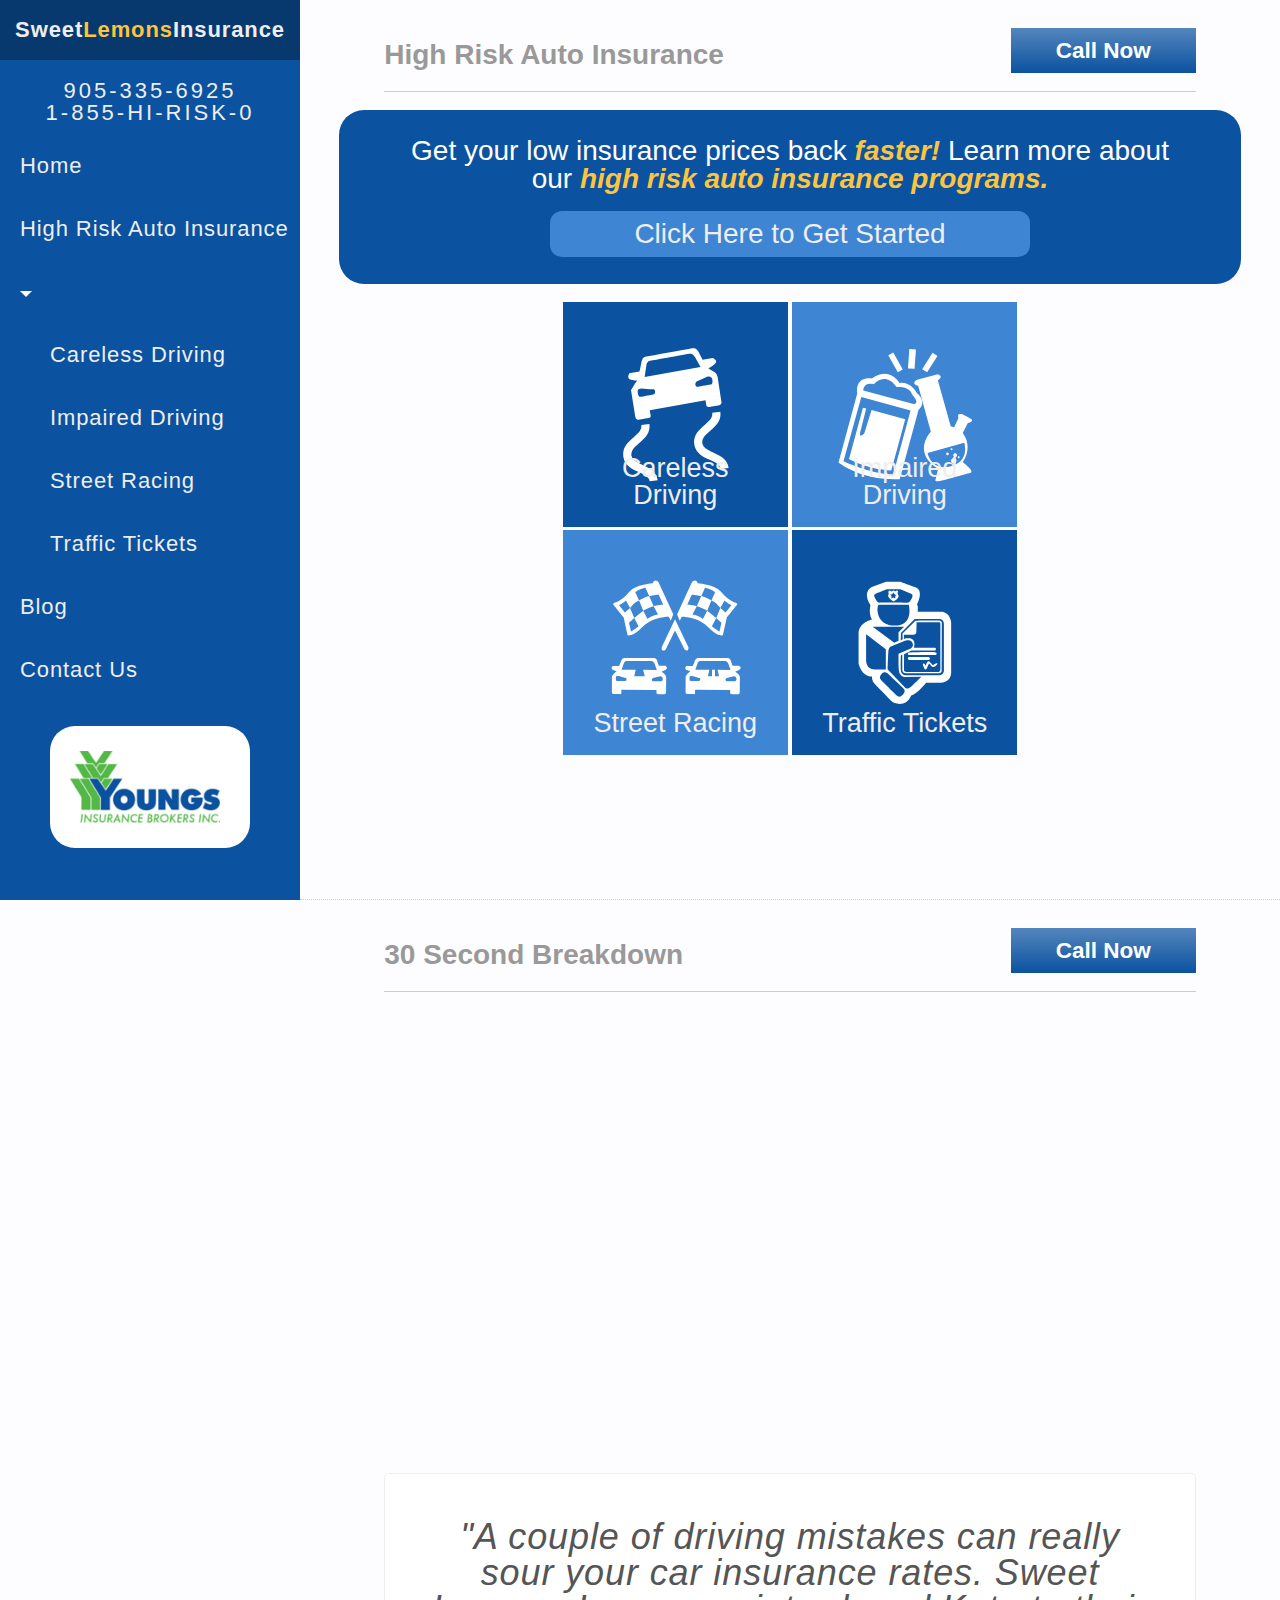
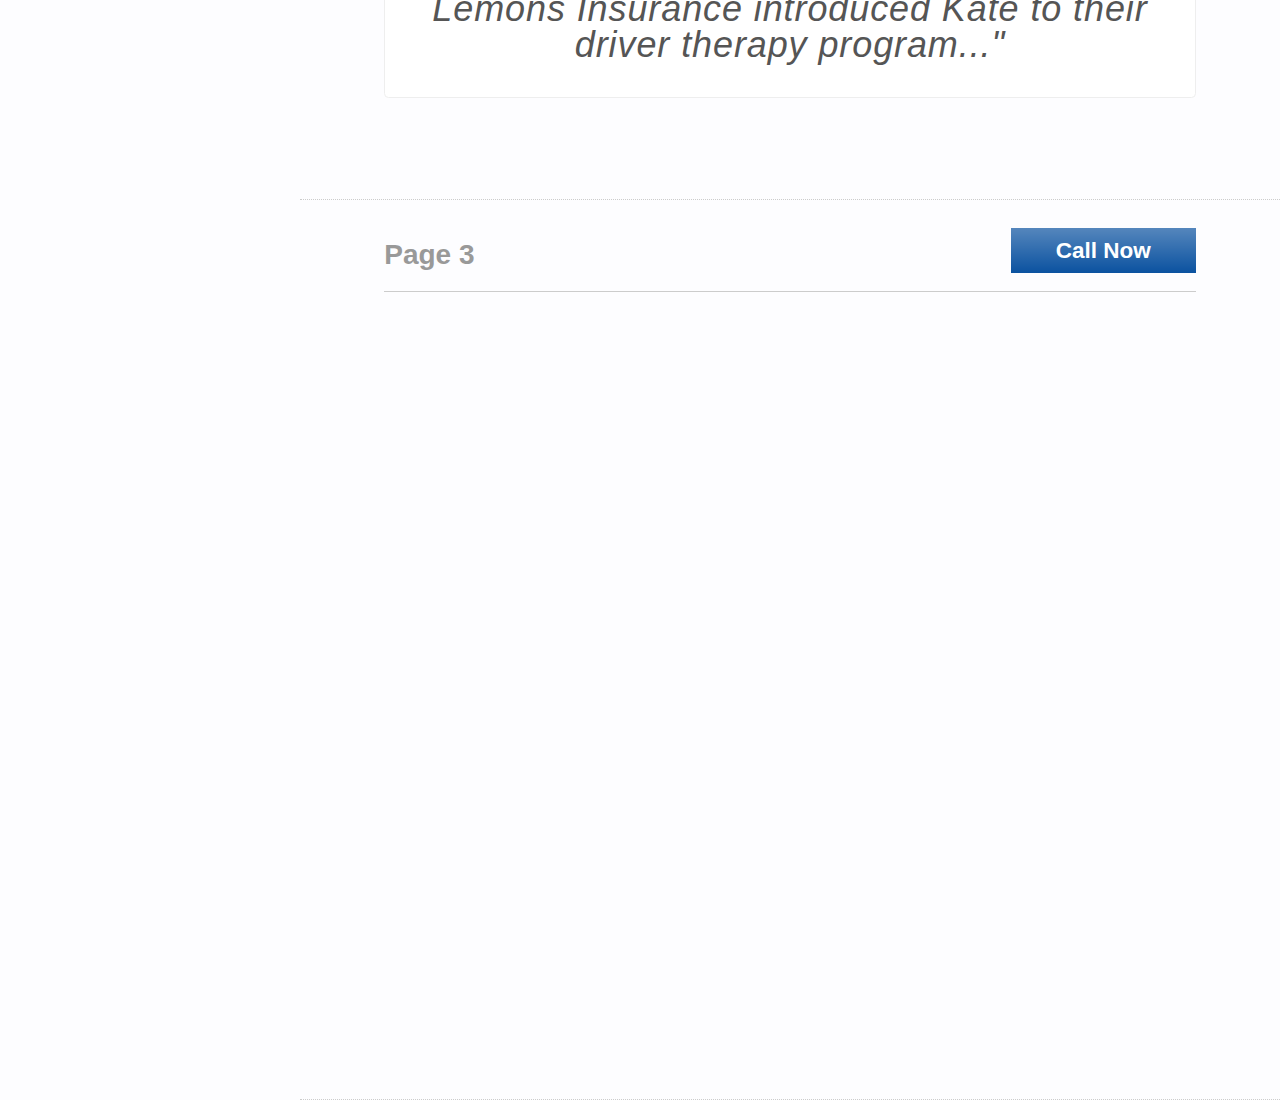
==== commit b2835c23: "added a callback button anim to index" ====
--- a/html/index.html
+++ b/html/index.html
@@ -22,7 +22,25 @@
 						<!-- Page 1 --------------------------------------->
 						<div id="page1" class="swiper-slide">
 							<div class="contentContainer">
-								<h1 class="pageTitle">Welcome to Sweet Lemons<a href="tel:1-855-447-4750"><div class="phoneBox inLine">Call Now</div></a></h1>
+								<h1 class="pageTitle">High Risk Auto Insurance<a href="tel:1-855-447-4750"><div class="phoneBox inLine">Call Now</div></a></h1>
+								<!-- <div class="doodle"><img src="images/doodle1.jpg" alt="car crash doodle" /></div> -->
+								<blockquote class="buttonGradient learnMore">Get your low insurance prices back <div class="faster lemons">faster!</div> Learn more about our <div class="faster lemons">high risk auto insurance programs.</div>
+									<div onclick="toggleCallBack()" id="getStarted" class="getStarted">Click Here to Get Started</div>
+									<form class="displayNone" id="callBackForm">
+										<div class="callBackText">Let us help you find the shortest road to recovery.</div>
+										<div class="formBox">
+											<label>Name*</label>
+											<input type="text" placeholder="John Doe" name="" required></input>
+										</div>
+										<div class="formBox">
+											<label>Phone*</label>
+											<input type="tel" placeholder="123-456-7890" name="" required></input>
+										</div>
+										<div class="formBox">
+											<button type="submit">Call Me Back</button>
+										</div>
+									</form>
+								</blockquote>
 									<div id="iconContainer">
 										<div id="carelessDrivingBox" class="iconBox">
 											<svg style="position: absolute;top: 50%;left: 50%;transform: translate(-50%, -50%);" version="1.1" id="Layer_2" xmlns="http://www.w3.org/2000/svg" xmlns:xlink="http://www.w3.org/1999/xlink" x="0px" y="0px"
--- a/html/style/style.css
+++ b/html/style/style.css
@@ -90,6 +90,9 @@
 	text-align: left;
 	text-indent: 5vmin;
 }
+.callBackText {
+	font-size: 16px;
+}
 .clearBoth {
 	clear: both;
 }
@@ -142,6 +145,10 @@
 .extIcon {
 	margin: 0 2vmin 0 2vmin;
 	display: inline-block;
+}
+.faster {
+	font-weight: bold;
+	font-style: italic;
 }
 .footerBox {
 	vertical-align: bottom;
@@ -209,6 +216,16 @@
 	line-height: 4vmin !important;
 	vertical-align: middle;
 }
+.getStarted {
+	padding: 1vmin;
+	border-radius: 12px;
+	margin: 2vh auto 0 auto;
+	width: 60%;
+	background-color: #3E85D3;
+}
+.getStarted:hover{
+	cursor: pointer;
+}
 .halfOpacity {
 	opacity: 0.2;
 }
@@ -331,6 +348,16 @@
 	color: #333;
 	font-weight: 100;
 	padding: 0 0 0.5vh 0;
+}
+.learnMore {
+	width: 100%;
+	margin: 2vh auto;
+	color: white;
+	background-color: #0b52a0;
+	border-radius: 25px;
+	font-size: 5vmin;
+	font-weight: 500;
+	padding: 3vh 4vw;
 }
 .leftContainer {
 	display: inline-block;
@@ -499,12 +526,33 @@
 	margin: 0 auto 0 auto;
 }
 #botTitle {
-	
 	font-size: 3vh;
 	border: 2px solid white;
 	width: 20vw;
 	padding: 1vh 1vh 1.5vh 1vh;
 	margin: 2vh auto 2vh auto;
+}
+#callBackForm {
+	padding-top: 1vh;
+	border-radius: 12px;
+	background-color: #3E85D3;
+	width: 80%;
+	margin: 2vh auto 0 auto;
+}
+#callBackForm .formBox label {
+	color: white;
+}
+#callBackForm .formBox input {
+	color: black;
+	padding-left: 10px;
+}
+#callBackForm .formBox button {
+	border: none;
+	cursor: pointer;
+}
+#callBackForm .formBox button:hover {
+	opacity: 0.8;
+	filter: alpha(opacity=80);
 }
 #caption {
 	height: 25vh;
@@ -770,8 +818,14 @@
 	.addressText {
 		font-size: 22px;
 	}
+	.callBackText {
+		font-size: 24px;
+	}
 	.formBox {
 		font-size: 24px;
+	}
+	.learnMore {
+		font-size: 28px;
 	}
 	.infoBoxFooter {
 		font-size: 14px;
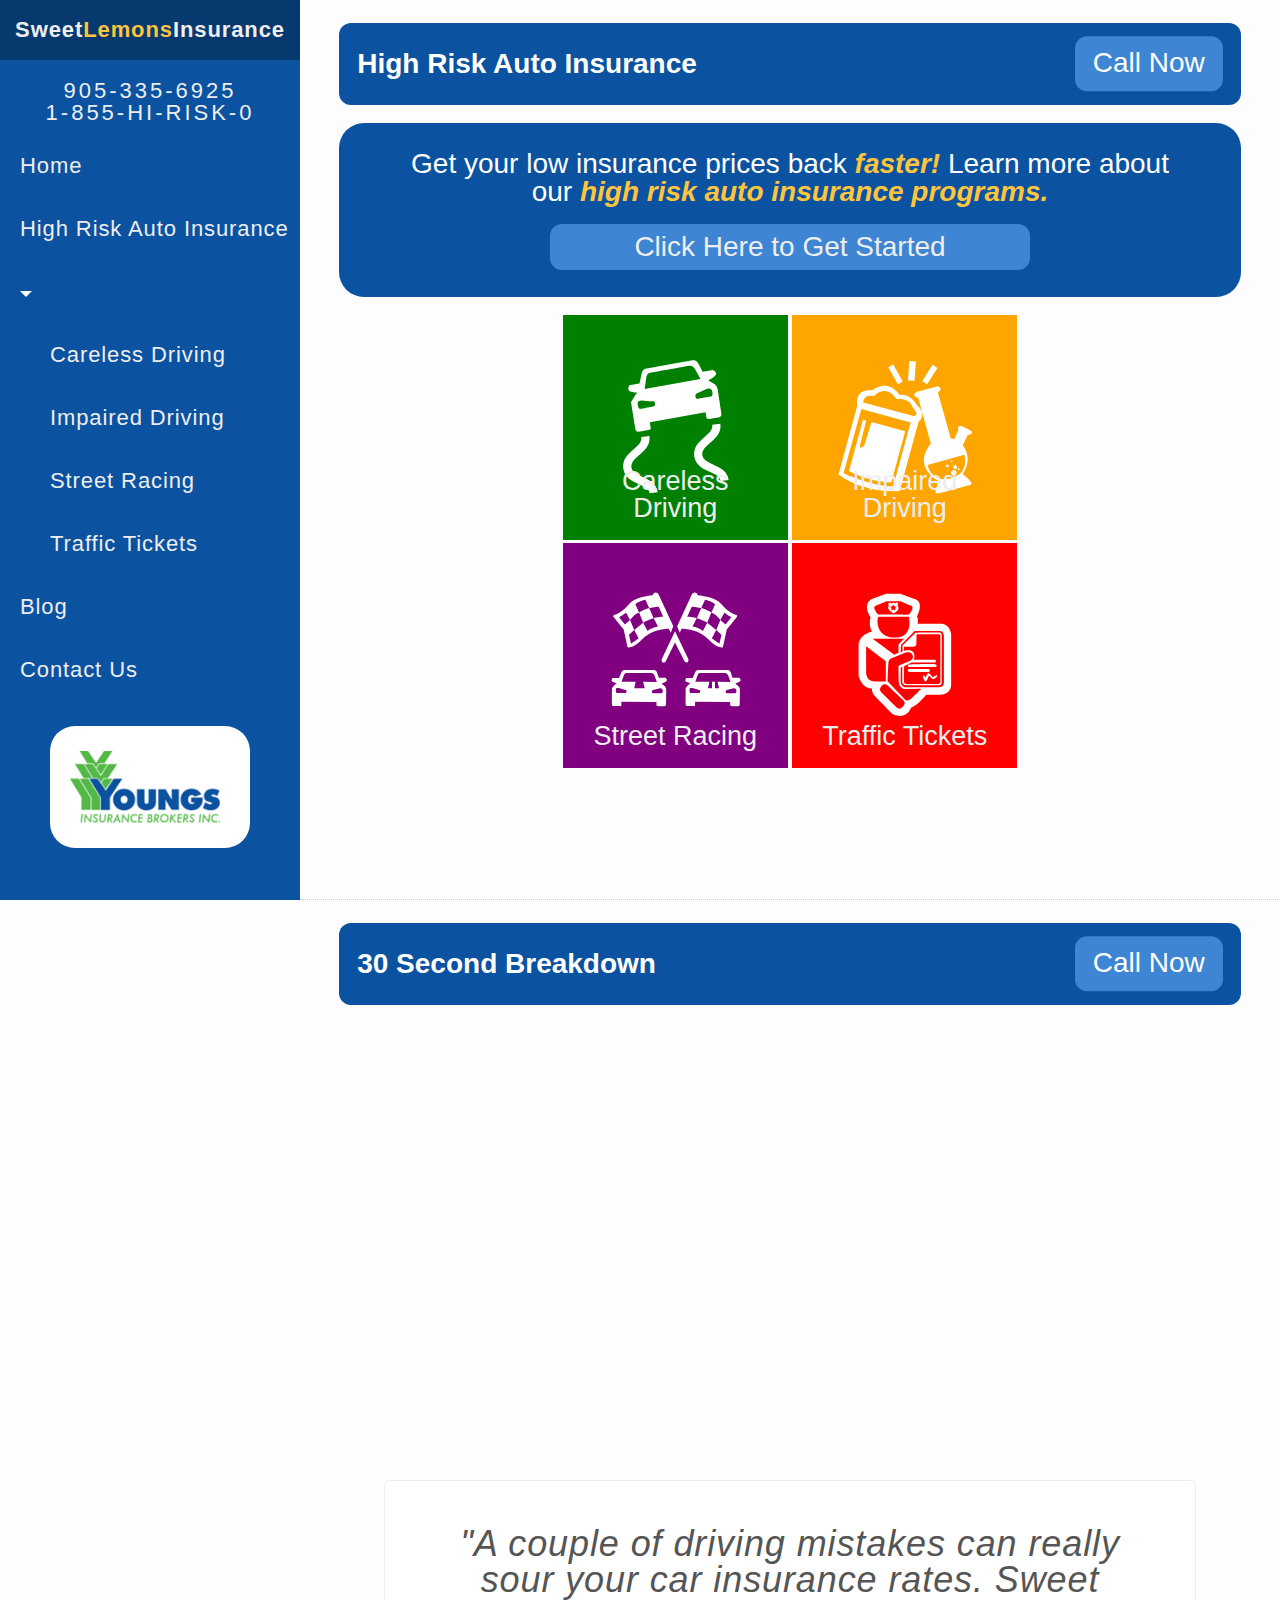
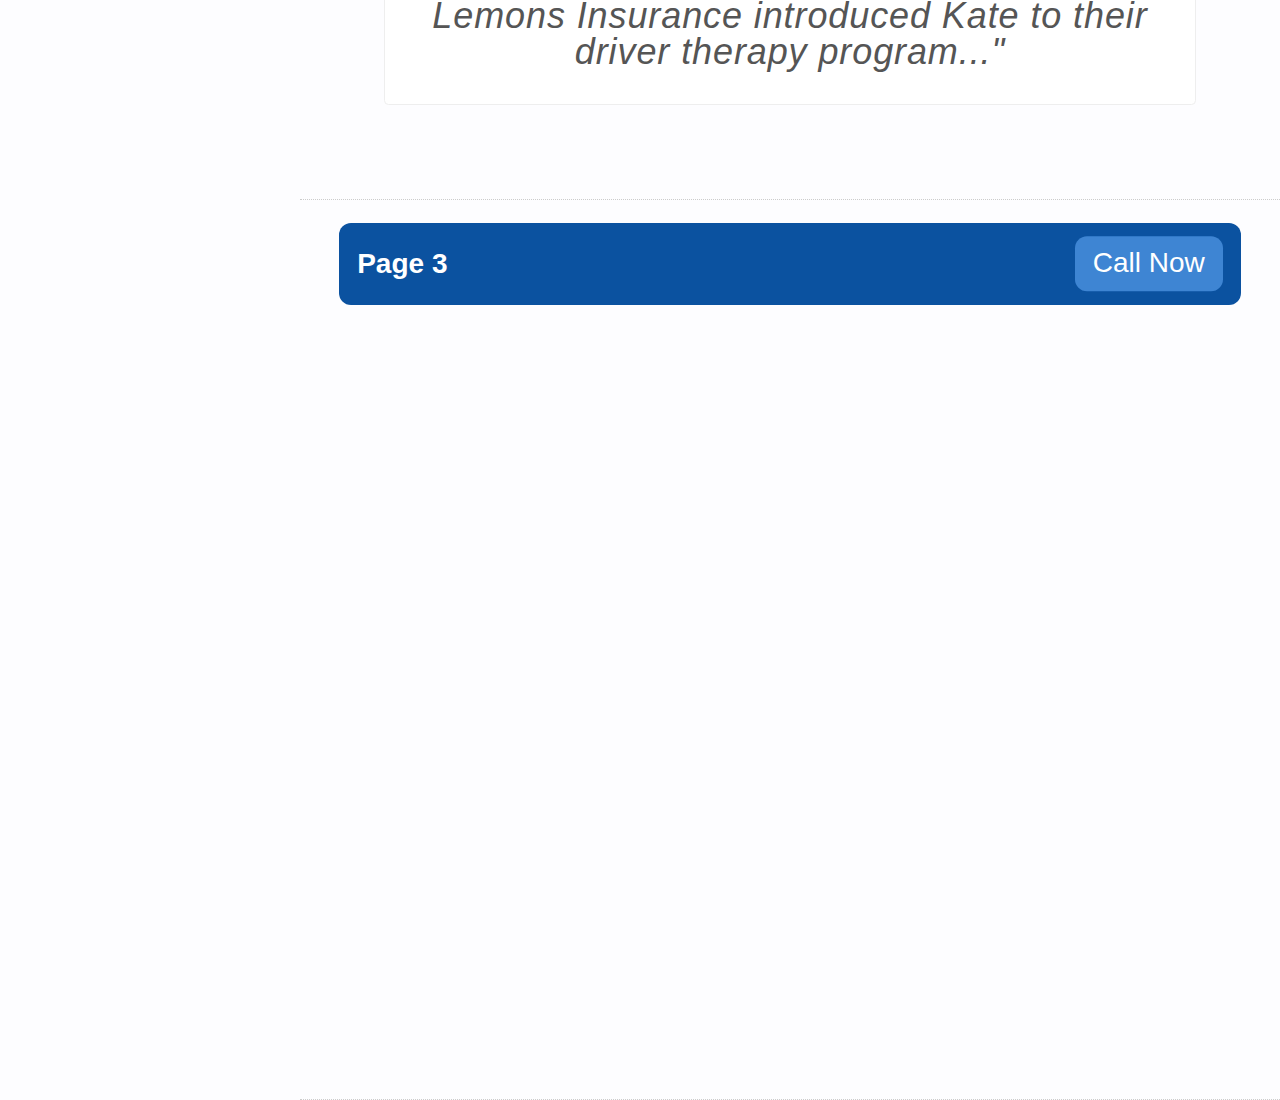
==== commit c623496d: "contact pretty much done, anims on index lookin nice" ====
--- a/html/index.html
+++ b/html/index.html
@@ -30,7 +30,7 @@
 										<div class="callBackText">Let us help you find the shortest road to recovery.</div>
 										<div class="formBox">
 											<label>Name*</label>
-											<input type="text" placeholder="John Doe" name="" required></input>
+											<input type="text" placeholder="John Doe" name="" autofocus="true" required></input>
 										</div>
 										<div class="formBox">
 											<label>Phone*</label>
@@ -42,7 +42,7 @@
 									</form>
 								</blockquote>
 									<div id="iconContainer">
-										<div id="carelessDrivingBox" class="iconBox">
+										<div id="carelessDrivingBox" class="iconBox" onclick="toggleBox(1)">
 											<svg style="position: absolute;top: 50%;left: 50%;transform: translate(-50%, -50%);" version="1.1" id="Layer_2" xmlns="http://www.w3.org/2000/svg" xmlns:xlink="http://www.w3.org/1999/xlink" x="0px" y="0px"
 												 width="15vmin" height="15vmin" viewBox="0 0 500 500" enable-background="new 0 0 500 500" xml:space="preserve">
 												<path fill="#FFFFFF" d="M118.56,88.616l7.219-34.351c0,0,2.529-18.155,14.442-20.291c11.914-2.138,175.53-31.479,175.53-31.479
@@ -66,7 +66,7 @@
 											</svg>
 											<div class="iconLabel">Careless Driving</div>
 										</div>
-										<div id="impairedDrivingBox" class="iconBox">
+										<div id="impairedDrivingBox" class="iconBox" onclick="toggleBox(2)">
 											<svg style="position: absolute;top: 50%;left: 50%;transform: translate(-50%, -50%);" version="1.1" xmlns="http://www.w3.org/2000/svg" xmlns:xlink="http://www.w3.org/1999/xlink" x="0px" y="0px" width="15vmin"
 												height="15vmin" viewBox="0 0 500 500" enable-background="new 0 0 500 500" xml:space="preserve">
 												<g id="Layer_2">
@@ -101,7 +101,7 @@
 											</svg>
 											<div class="iconLabel">Impaired Driving</div>
 										</div><br />
-										<div id="streetRacingBox" class="iconBox">
+										<div id="streetRacingBox" class="iconBox" onclick="toggleBox(3)">
 											<svg style="position: absolute;top: 50%;left: 50%;transform: translate(-50%, -50%);" version="1.1" xmlns="http://www.w3.org/2000/svg" xmlns:xlink="http://www.w3.org/1999/xlink" x="0px" y="0px" width="15vmin"
 												height="15vmin" viewBox="0 0 500 500" enable-background="new 0 0 500 500" xml:space="preserve">
 												<g id="Layer_2">
@@ -151,7 +151,7 @@
 											</svg>
 											<div class="iconLabel">Street Racing</div>
 										</div>
-										<div id="trafficTicketsBox" class="iconBox">
+										<div id="trafficTicketsBox" class="iconBox" onclick="toggleBox(4)">
 											<svg style="position: absolute;top: 50%;left: 50%;transform: translate(-50%, -50%);" version="1.1" id="Layer_1" xmlns="http://www.w3.org/2000/svg" xmlns:xlink="http://www.w3.org/1999/xlink" x="0px" y="0px"
 												width="15vmin" height="15vmin" viewBox="0 0 500 500" enable-background="new 0 0 500 500" xml:space="preserve">
 												<g id="Layer_2"><g>
@@ -188,6 +188,12 @@
 											</svg>
 											<div class="iconLabel">Traffic Tickets</div>
 										</div>
+										<div class="iconContent displayNone">
+											<div id="carelessDrivingContent">Hey it's more information on Careless Driving. Wow.</div>
+											<div id="impairedDrivingContent">Hey it's more information on Impaired Driving. Wow.</div>
+											<div id="streetRacingContent">Hey it's more information on Street Racing. Wow.</div>
+											<div id="trafficTicketsContent">Hey it's more information on Traffic Tickets. Wow.</div>
+										</div>
 									</div>
 								</div>
 							</div>
--- a/html/style/style.css
+++ b/html/style/style.css
@@ -162,30 +162,51 @@
 }
 .formBox {
 	font-size: 4vmin;
-	margin: 4vh 0;
+	margin: 3vh 0;
 	line-height: 3.5vh;
 }
 .formBox button {
-	background: linear-gradient(to bottom, rgba(255,255,255,0.3), rgba(255,255,255,0));
-	background-color: #0b52a0;
-	color: white !important;
+	display: block;
 	line-height: 5vh;
+	font-size: 4vmin;
+	clear: both;
 	float: none !important;
-	margin: 2vh auto !important;
-	width: 50% !important;
+	margin: 1vh auto !important;
 	text-align: center !important;
+	background-color: #3E85D3;
+	border-radius: 12px;
+	padding: 1vh 5vmin;
+	border: none;
+}
+.formBox button:hover {
+	cursor: pointer;
+	opacity: 0.8;
+	filter: alpha(opacity=80);
 }
 .formBox label {
 	display: inline-block;
-	color: #AAA;
+	color: white;
 	font-weight: 600;
 	width: 30%;
 	text-align: right;
 }
+.formBox label.error{
+	position: absolute;
+	left: 0;
+	display: block;
+	color: white;
+	text-align: center!important;
+	width: 100vw;
+	font-size: 75%;
+	font-style: italic;
+	transform: translate(0,-190%);
+	-ms-transform: translate(0, -190%);
+    -webkit-transform: translate(0, -190%);
+}
 .formBox input {
 	padding: 2px 4px;
 }
-.formBox button,.formBox select,.formBox input,.formBox textarea {
+.formBox select,.formBox input,.formBox textarea {
 	float: right;
 	font-size: inherit;
 	color: #333;
@@ -207,9 +228,22 @@
 	overflow: hidden;
 	
 }
+.formBox select {
+	background-color: white;
+}
 .formBox select option {
 	font-size: inherit;
 	color: inherit;
+}
+.formBox textarea {
+	margin-bottom: 2vh;
+}
+.formContainer {
+	margin-top: 4vh;
+	padding: 0.1vh 0;
+	line-height: 0;
+	background-color: #0b52a0;
+	border-radius: 24px;
 }
 .fullListing {
 	display: inline-block;
@@ -255,6 +289,9 @@
 	width: 25vmin;
 	height: 25vmin;
 }
+.iconBox:hover {
+	cursor: pointer;
+}
 .iconBox img{
 	position: absolute;
 	width: 15vmin;
@@ -262,6 +299,13 @@
 	top: 50%;
 	left: 50%;
 	transform: translate(-50%, -50%);
+	-ms-transform: translate(-50%, -50%);
+    -webkit-transform: translate(-50%, -50%);
+}
+.iconContent {
+	font-size: 4vmin;
+	border-radius: 12px;
+	padding: 2vh 5vmin;
 }
 .iconLabel {
 	position: absolute;
@@ -386,28 +430,30 @@
 }
 .pageTitle {
 	display: block;
-	width: 90%;
 	clear: both;
-	color: #999;
+	color: white;
 	font-size: 4.5vmin;
-	line-height: 6vmin;
-	font-weight: bold;
-	margin: 10px auto;
+	font-weight: bold;
+	margin: 0.5vh auto;
 	text-align: left;
-	border-bottom: 1px solid #CCC;
-	padding-bottom: 1vh;
+	border-radius: 12px;
+	padding: 3vh 2vmin;
+	background-color: #0b52a0;
 }
 .phoneBox {
 	color: inherit;
 	display: inline-block;
-	font-size: 2.5vmin;
-	line-height: 5vmin;
-	background: linear-gradient(to bottom, rgba(255,255,255,0.3), rgba(255,255,255,0));
-	background-color: #0b52a0;
+	font-size: 4.5vmin;
+	font-weight: 400;
+	background-color: #3E85D3;
+	border-radius: 12px;
 	color: white !important;
 	float: right !important;
 	text-align: center !important;
-	padding: 0 5vmin;
+	padding: 1.5vh 2vmin;
+	transform: translate(0,-25%);
+	-ms-transform: translate(0, -25%);
+    -webkit-transform: translate(0, -25%);
 }
 .phoneBox:hover {
 	opacity: 0.8;
@@ -535,16 +581,19 @@
 #callBackForm {
 	padding-top: 1vh;
 	border-radius: 12px;
-	background-color: #3E85D3;
-	width: 80%;
+	width: 100%;
 	margin: 2vh auto 0 auto;
 }
 #callBackForm .formBox label {
 	color: white;
+	width: auto;
 }
 #callBackForm .formBox input {
+	float: none;
 	color: black;
 	padding-left: 10px;
+	margin-left: 2vmin!important;
+	width: auto;
 }
 #callBackForm .formBox button {
 	border: none;
@@ -560,7 +609,7 @@
 	text-align: center;
 }
 #carelessDrivingBox {
-	background-color: #0b52a0;
+	background-color: green;
 }
 
 #container {
@@ -585,7 +634,7 @@
 	border-top: 6px solid white;
 }
 #impairedDrivingBox {
-	background-color: #3E85D3;
+	background-color: orange;
 }
 #lastPage {
 	height: unset !important;
@@ -677,7 +726,7 @@
 }
 #streetRacingBox {
 	clear: both;
-	background-color: #3E85D3;
+	background-color: purple;
 }
 #title {
 	background-color: #0b52a0;
@@ -702,7 +751,7 @@
 	right: 0;
 }
 #trafficTicketsBox {
-	background-color: #0b52a0;
+	background-color: red;
 }
 #vid {
 	margin-top: 5vh;
@@ -823,9 +872,16 @@
 	}
 	.formBox {
 		font-size: 24px;
+		margin: 36px;
+	}
+	.formBox label.error{
+		
 	}
 	.learnMore {
 		font-size: 28px;
+	}
+	.iconContent {
+		font-size: 22px;
 	}
 	.infoBoxFooter {
 		font-size: 14px;
@@ -852,6 +908,9 @@
 	.pageTitle {
 		font-size: 28px;
 	}
+	.phoneBox {
+		font-size: 28px;
+	}
 	.staffMember {
 		font-size: 22px;
 	}
